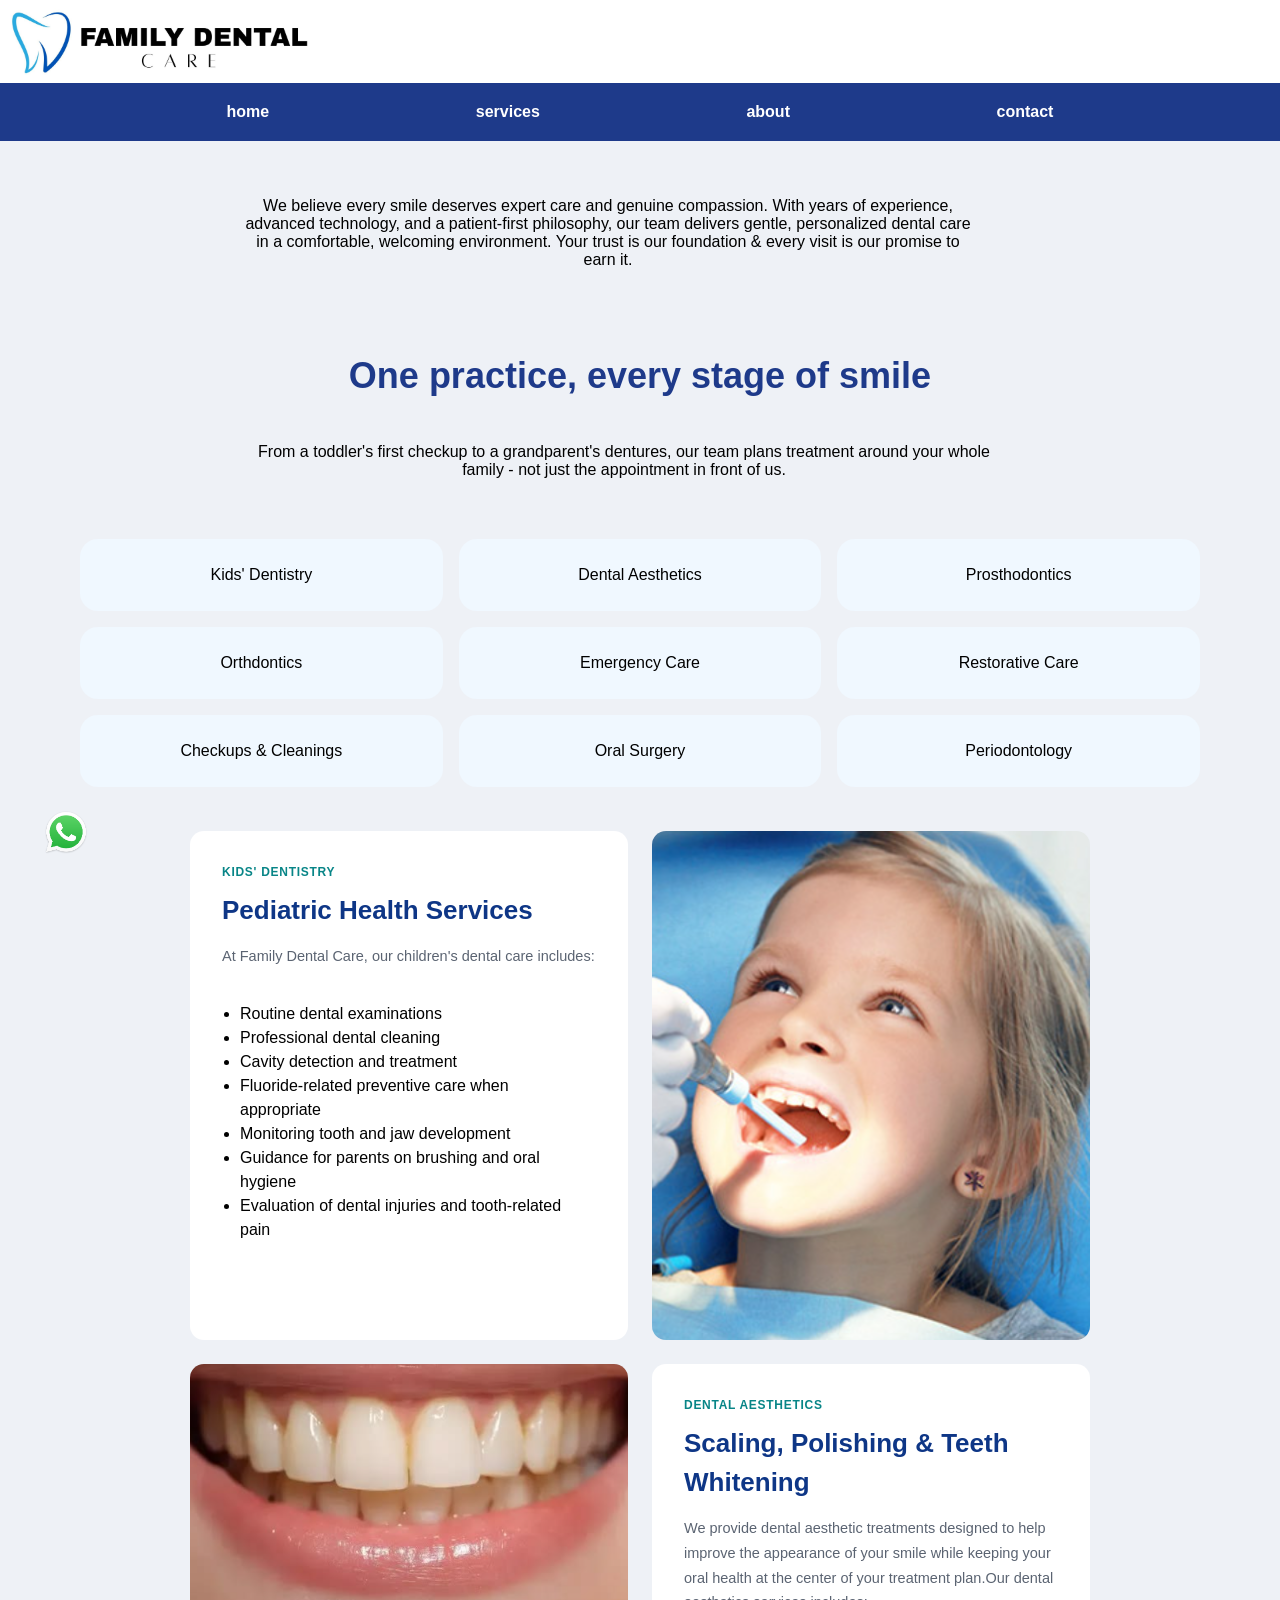
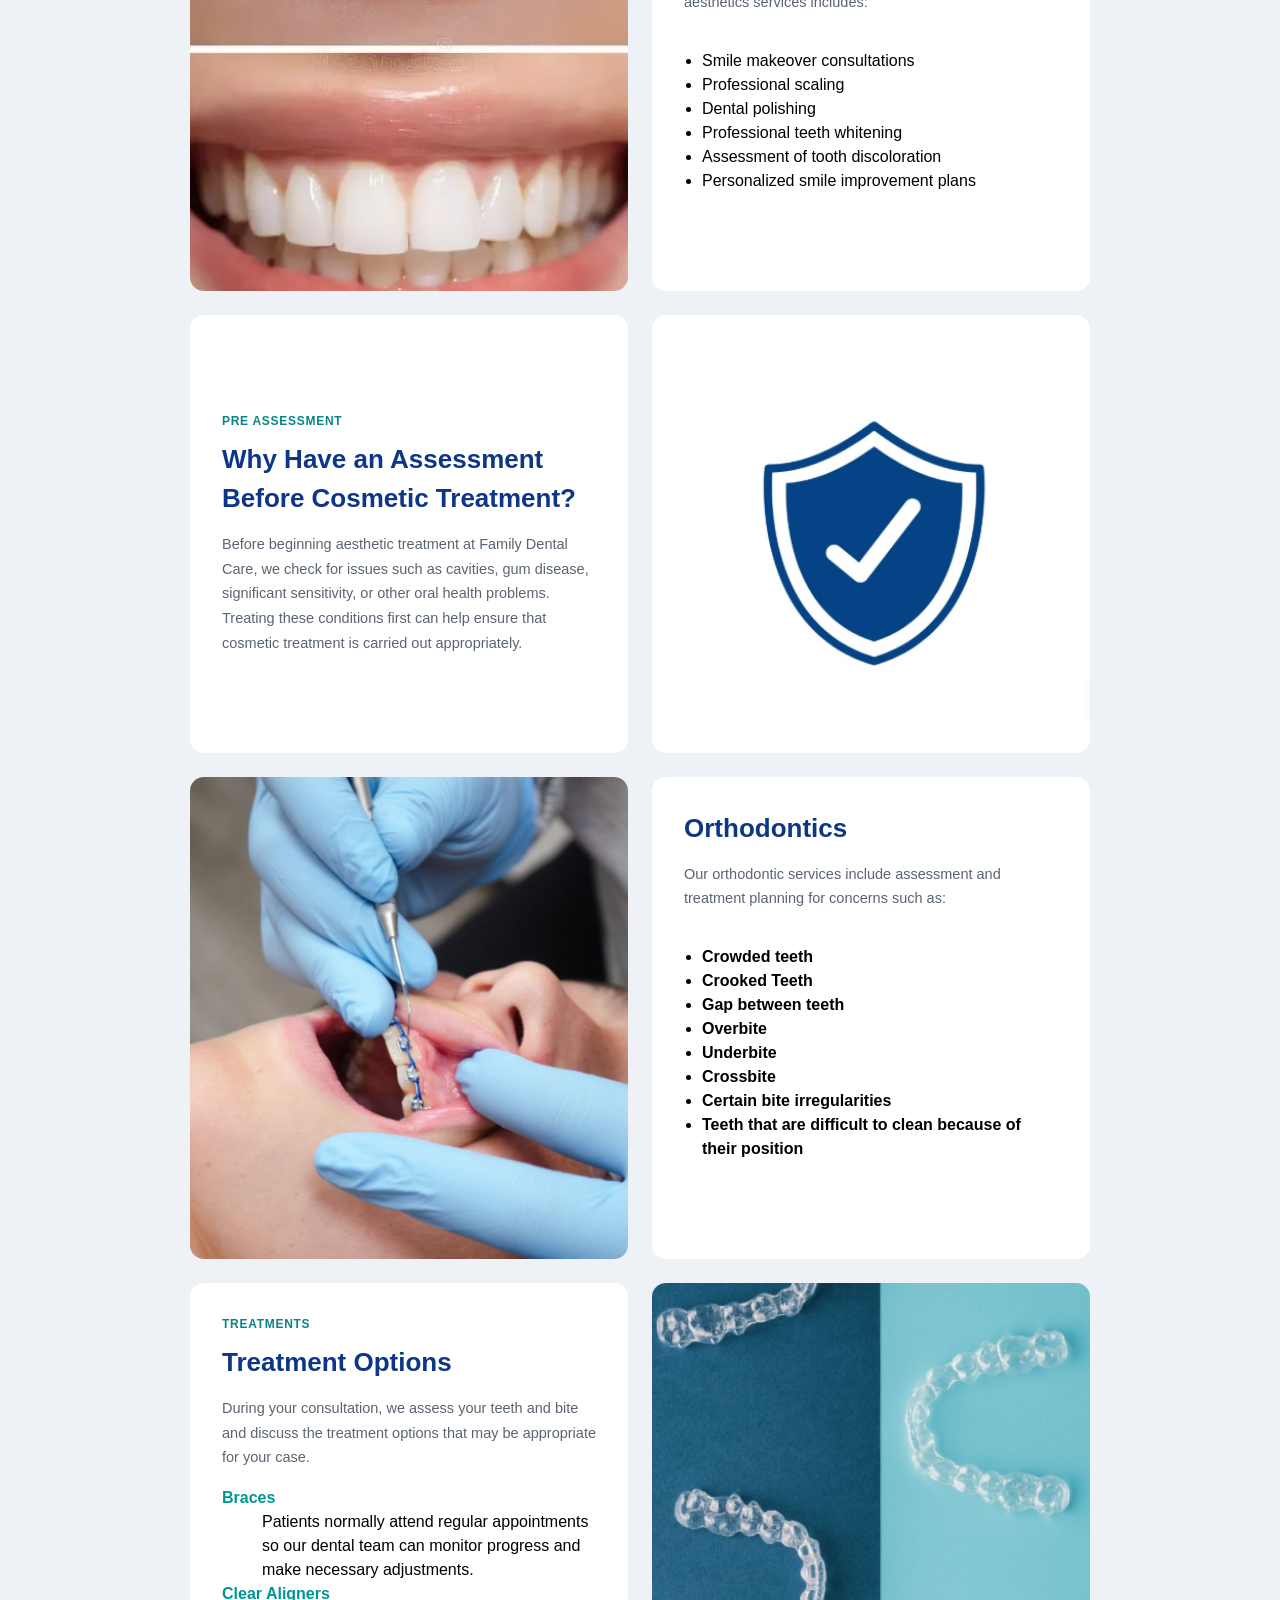
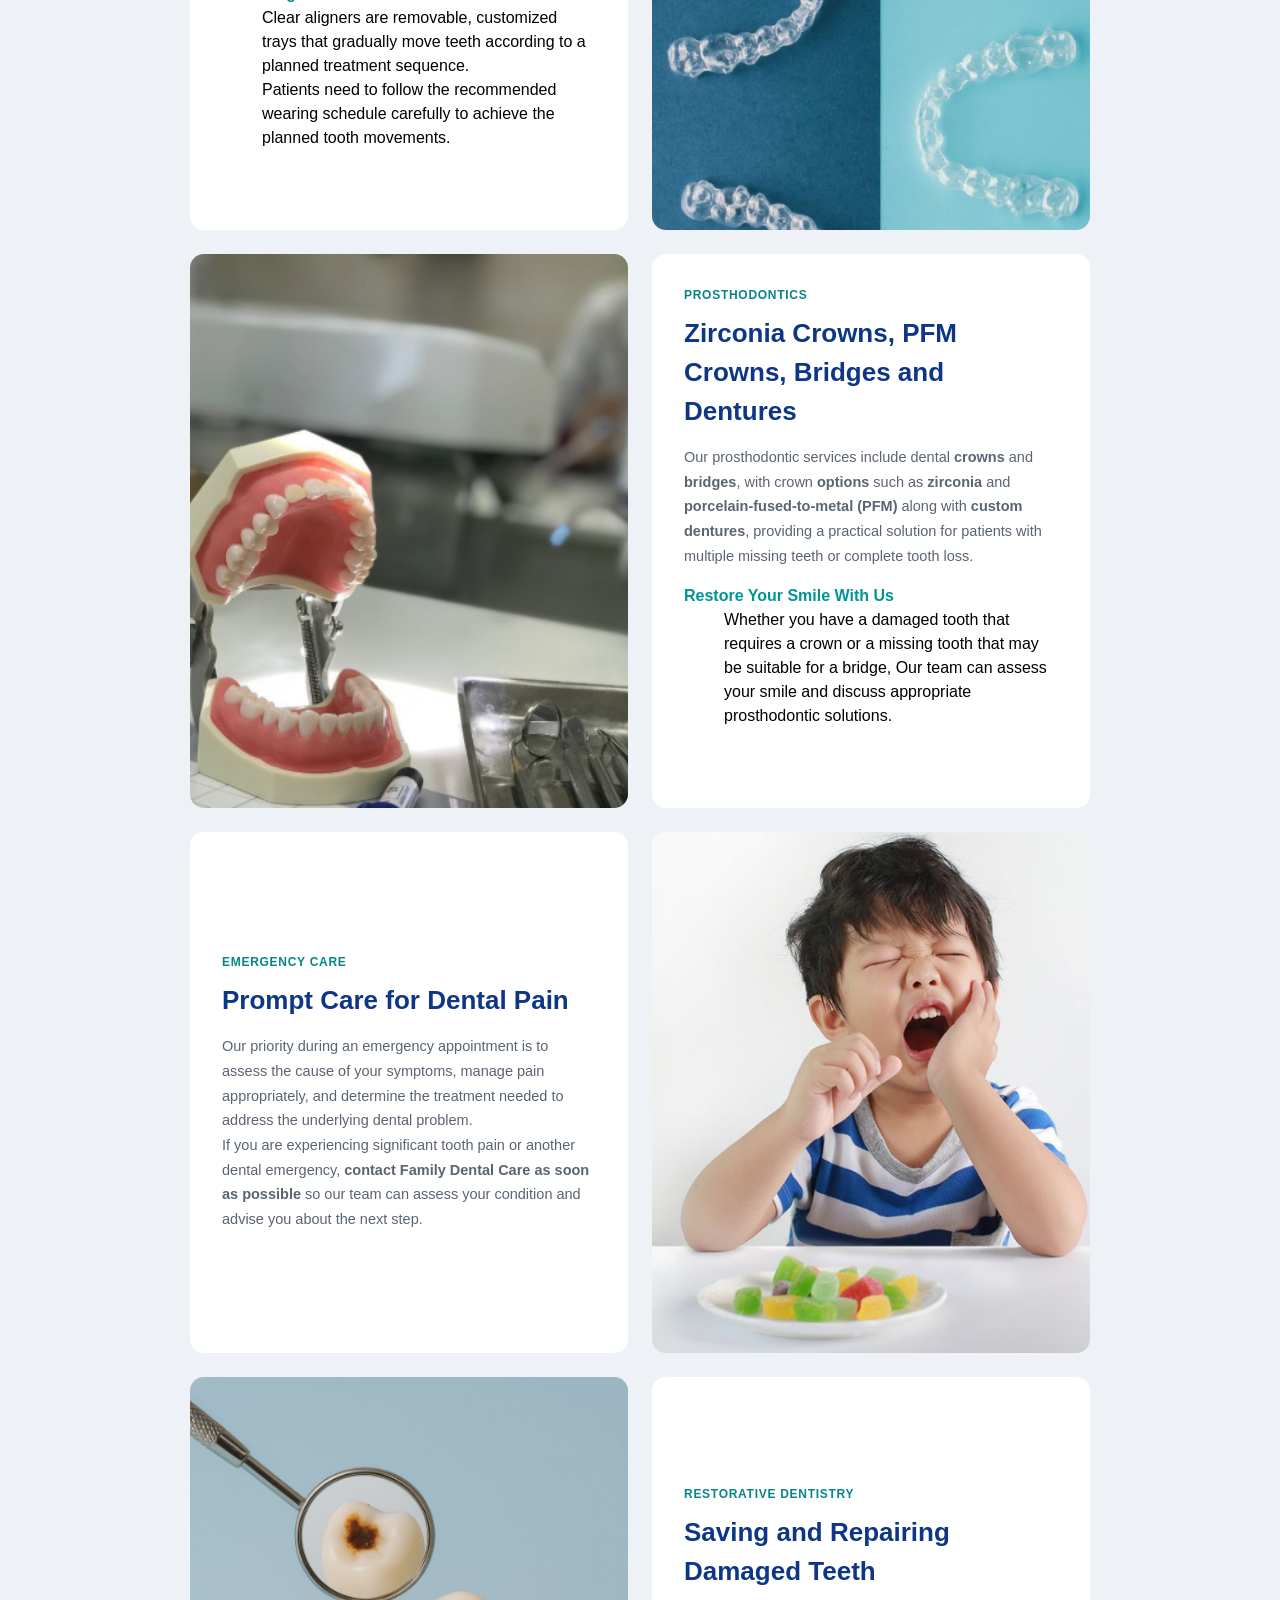
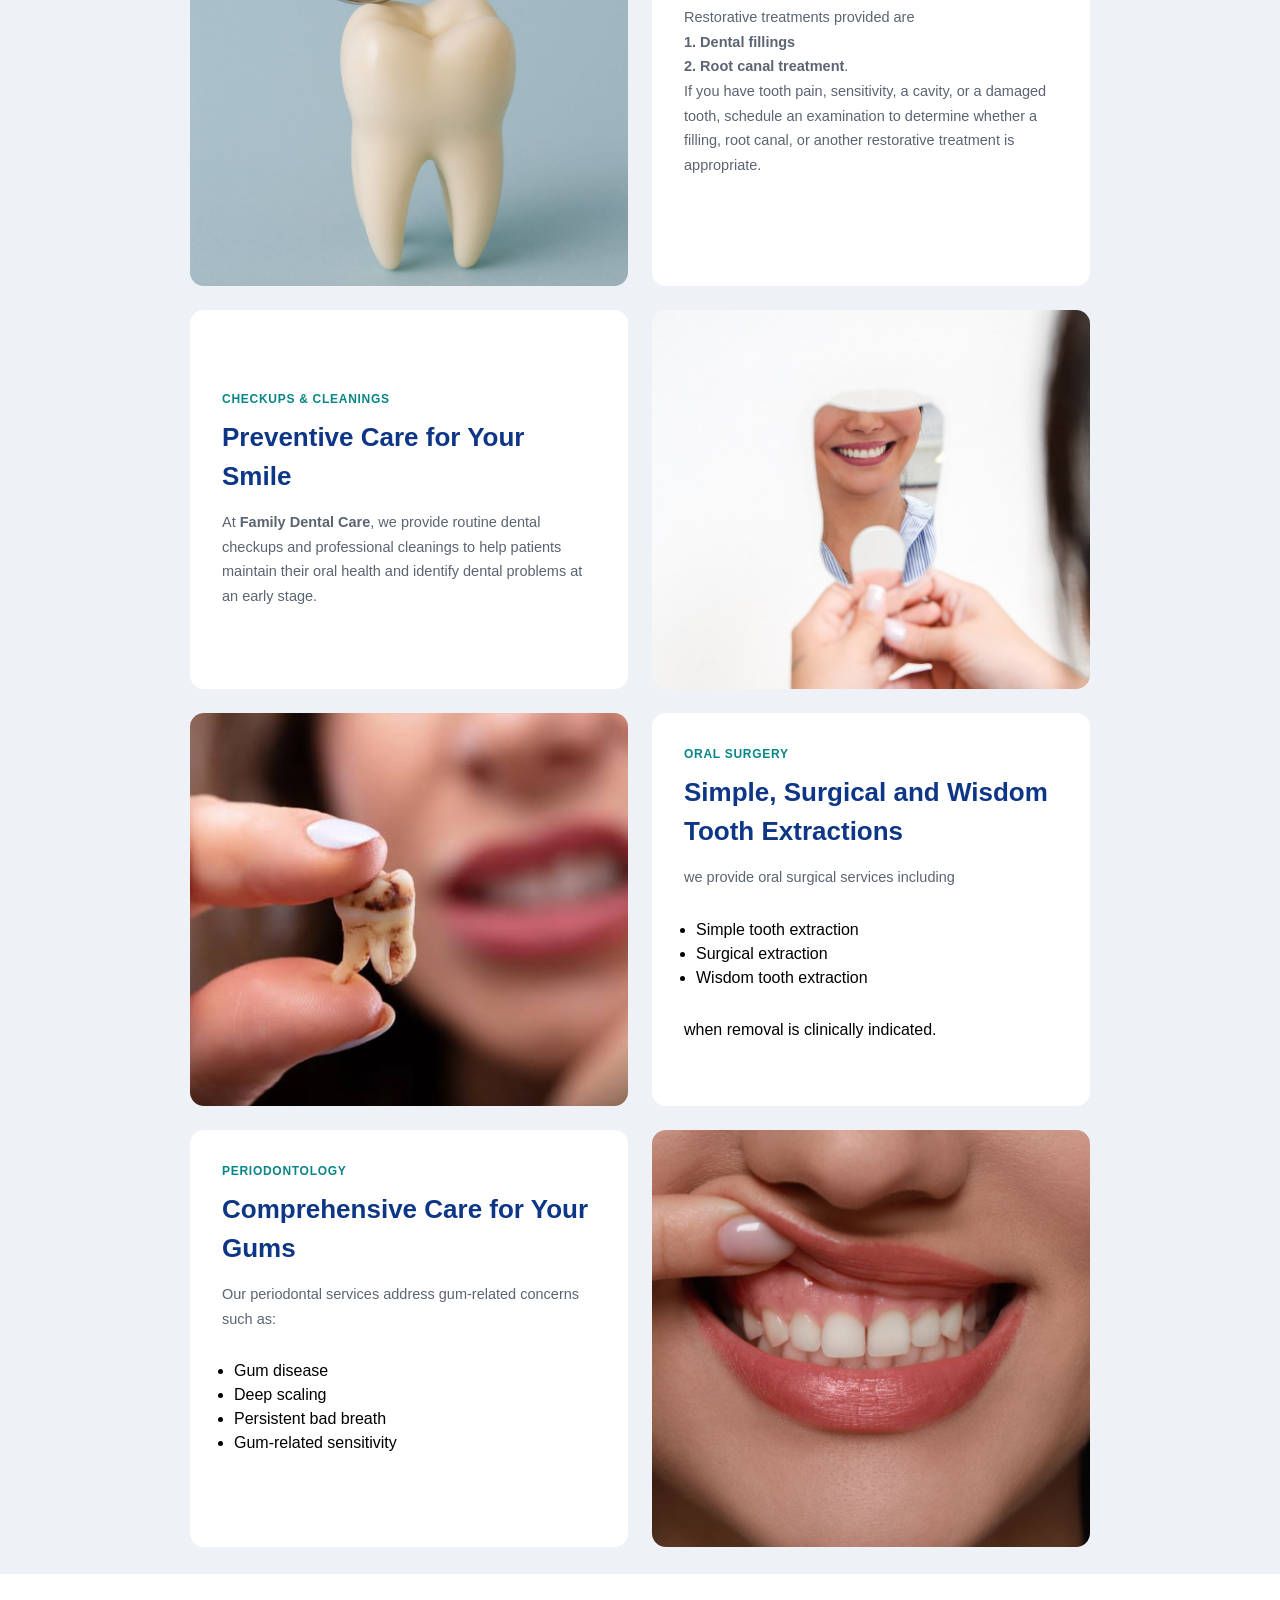
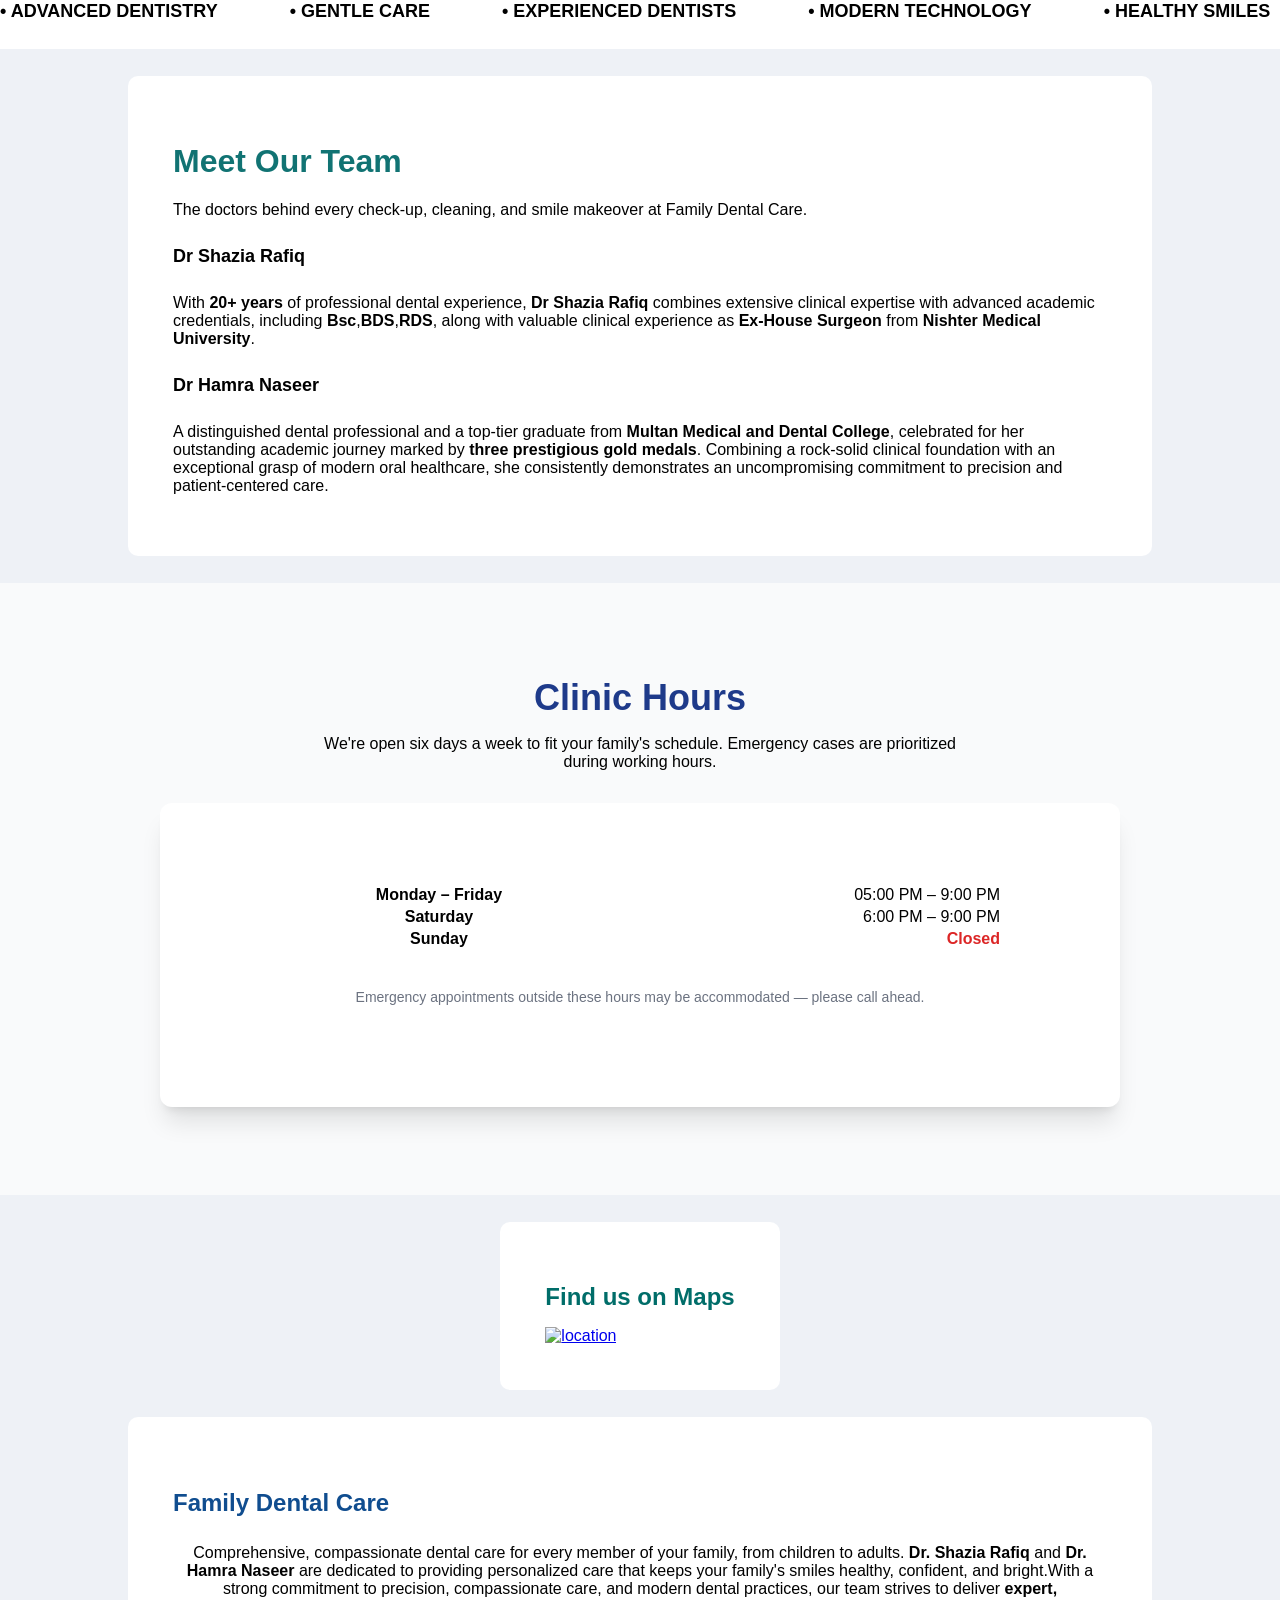
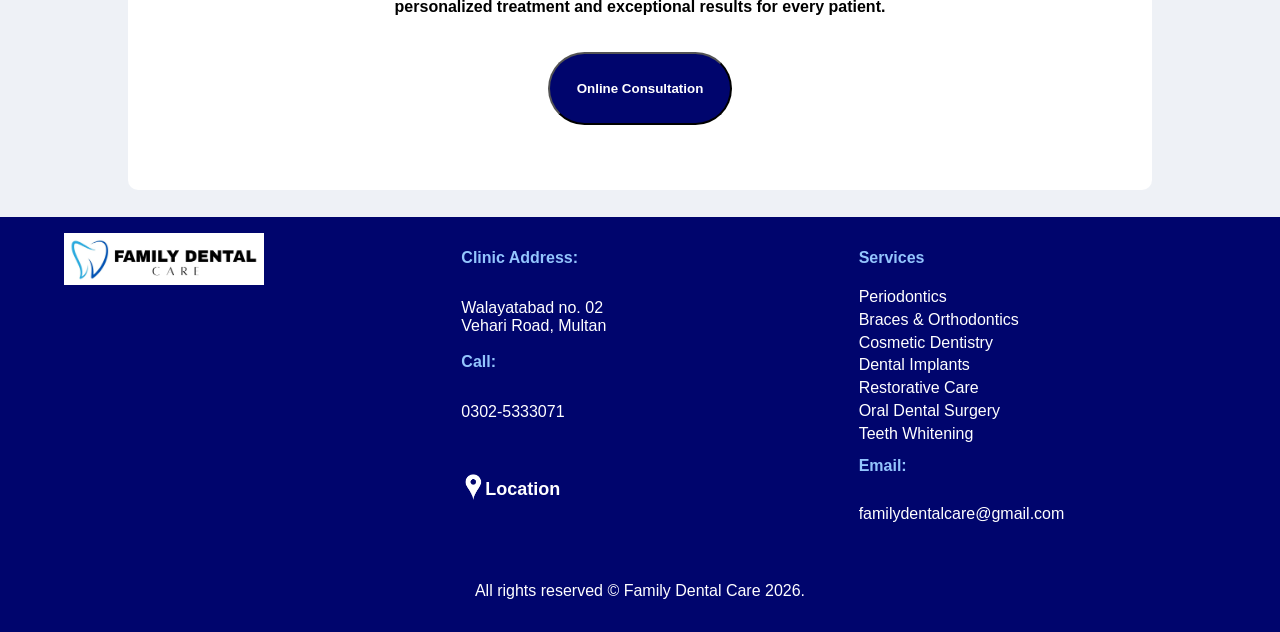
==== index.html @ 37d9878f "Add files via upload" ====
<!DOCTYPE html>
<html lang="en">
<head>
    <meta charset="UTF-8">
    <meta name="viewport" content="width=device-width, initial-scale=1.0">
    <title>Family Dental Care</title>
    <link href="input.css" rel="stylesheet">

</head>
<body>
    <section id="home">
        <div id="header">
        <img class="logo" src="images/logo.jpg" alt="logo" >
    </div>
  <div class="navbar">
    <a class="nav-btn" href="#home">
        home
    </a>
    <a class="nav-btn" href="#services">
        services
    </a>
    <a  class="nav-btn" href="#about">
        about
    </a>
    <a class="nav-btn" href="#contact">
        contact
    </a>
</div>
<div class="intro-wrapper">
    <div class="intro-text-wrap">
         <p class="intro-text">
        We believe every smile deserves expert care and genuine compassion. With years of experience, advanced technology, and a patient-first philosophy, our team delivers gentle, personalized dental care in a comfortable, welcoming environment. Your trust is our foundation & every visit is our promise to earn it.
    </p>
    </div>

    <div class="stage-heading-wrap">
            <h2 class="stage-heading">
            One practice, every stage of smile
        </h2>
    <div class="stage-text-wrap">
         <p class="stage-text">
            From a toddler's first checkup to a grandparent's dentures, our team plans treatment around your whole family - not just the appointment in front of us.
        </p>
    </div>
    </div>
</div>
<section class="services-nav">

    <div class="services-grid">
        <span><a href="#pedDen" > Kids' Dentistry </a></span>
        <span><a href="#DenAes">Dental Aesthetics</a></span>
        <span> <a href="#prostho">Prosthodontics</a> </span>
        <span><a href="#ortho">Orthdontics</a></span>
        <span><a href="#emcare">Emergency Care</a></span>
        <span ><a href="#rescare">Restorative Care</a></span>
        <span ><a href="#clean">Checkups & Cleanings</a></span>
        <span><a href="#oral">Oral Surgery</a></span>
        <span ><a href="#perio">Periodontology</a></span>
    </div>
</section>
    </section>

<div class="whatsapp">
  <button id="wa-logo"><img id="wa-logo" src="images/whatsapp-logo.png" alt="contact" width="100px"></button>
</div>

<section id="services">
    <div class="blog-grid">

  <!-- ===== BLOG 1 ===== -->
  <div class="blog-text" id="pedDen">
    <div class="blog-eyebrow"> Kids' Dentistry  <!-- category text --></div>
    <h2 class="blog-heading"> Pediatric Health Services <!-- heading text --></h2>
    <p class="blog-paragraph">At Family Dental Care, our children's dental care includes: <br>
    <ul class="list-light">
        <li>Routine dental examinations</li>
        <li>Professional dental cleaning</li>
        <li>Cavity detection and treatment</li>
        <li>Fluoride-related preventive care when appropriate</li>
        <li>Monitoring tooth and jaw development</li>
        <li>Guidance for parents on brushing and oral hygiene</li>
        <li>Evaluation of dental injuries and tooth-related pain</li>
    </ul></p>
  </div>
  <div class="blog-image">
    <img src="images/img1.png" alt="image">
  </div>

  <!-- ===== BLOG 2 ===== -->
  <div class="blog-image">
    <img src="images/img2.png" alt="image">
  </div>
  <div class="blog-text" id="DenAes">
    <div class="blog-eyebrow">Dental Aesthetics</div>
    <h2 class="blog-heading">Scaling, Polishing & Teeth Whitening</h2>
    <p class="blog-paragraph">We provide dental aesthetic treatments designed to help improve the appearance of your smile while keeping your oral health at the center of your treatment plan.Our dental aesthetics services includes: <br>
    <ul class="list-light">
        <li>Smile makeover consultations</li>
        <li>Professional scaling</li>
        <li>Dental polishing</li>
        <li>Professional teeth whitening</li>
        <li>Assessment of tooth discoloration</li>
        <li>Personalized smile improvement plans</li>
    </ul> </p>
  </div>

  <!-- ===== BLOG 3 ===== -->
  <div class="blog-text" >
    <div class="blog-eyebrow">pre Assessment</div>
    <h2 class="blog-heading">Why Have an Assessment Before Cosmetic Treatment?</h2>
    <p class="blog-paragraph">Before beginning aesthetic treatment at Family Dental Care, we check for issues such as cavities, gum disease, significant sensitivity, or other oral health problems.<br>
    Treating these conditions first can help ensure that cosmetic treatment is carried out appropriately.</p>
  </div>
  <div class="blog-image">
    <img src="images/img3.png" alt="image">
  </div>

  <!-- ===== BLOG 4 ===== -->
  <div class="blog-image">
    <img src="images/img4.png" alt="image">
  </div>
 
  <div class="blog-text" id="ortho" >
    <h2 class="blog-heading">Orthodontics</h2>
    <p class="blog-paragraph">Our orthodontic services include assessment and treatment planning for concerns such as:<br>
    <ul class="list-semibold">
        <li>Crowded teeth</li>
        <li>Crooked Teeth</li>
        <li>Gap between teeth</li>
        <li>Overbite</li>
        <li>Underbite</li>
        <li>Crossbite</li>
        <li>Certain bite irregularities</li>
        <li>Teeth that are difficult to clean because of their position</li>
    </ul></p>
  </div>

  <!-- ===== BLOG 5 ===== -->
  <div class="blog-text" >
    <div class="blog-eyebrow">Treatments</div>
    <h2 class="blog-heading">Treatment Options</h2>
    <p class="blog-paragraph">
     During your consultation, we assess your teeth and bite and discuss the treatment options that may be appropriate for your case.
    <dl>
        <dt class="font-bold">
            Braces
        </dt>
        <dd class="font-light">
            Patients normally attend regular appointments so our dental team can monitor progress and make necessary adjustments.
        </dd>
        <dt class="font-bold">
            Clear Aligners
        </dt>
        <dd class="font-light">
            Clear aligners are removable, customized trays that gradually move teeth according to a planned treatment sequence.<br>
            Patients need to follow the recommended wearing schedule carefully to achieve the planned tooth movements.
        </dd>
    </dl></p>
  </div>
  <div class="blog-image">
    <img src="images/img5.png" alt="image">
  </div>

  <!-- ===== BLOG 6 ===== -->
  <div class="blog-image">
    <img src="images/img11.png" alt="image">
  </div>
  <div class="blog-text" id="prostho">
    <div class="blog-eyebrow">Prosthodontics</div>
    <h2 class="blog-heading">Zirconia Crowns, PFM Crowns, Bridges and Dentures</h2>
    <p class="blog-paragraph">Our prosthodontic services include dental <b>crowns</b> and <b>bridges</b>, with crown <b>options</b> such as <b>zirconia</b> and <b>porcelain-fused-to-metal (PFM)</b> along with <b>custom dentures</b>, providing a practical solution for patients with multiple missing teeth or complete tooth loss.<br>
    <dl>
        <dt>
            Restore Your Smile With Us
        </dt>
        <dd class="font-light">
            Whether you have a damaged tooth that requires a crown or a missing tooth that may be suitable for a bridge, Our team can assess your smile and discuss appropriate prosthodontic solutions.
        </dd>
    </dl></p>
  </div>

  <!-- ===== BLOG 7 ===== -->
  <div class="blog-text" id="emcare">
    <div class="blog-eyebrow">emergency care</div>
    <h2 class="blog-heading">Prompt Care for Dental Pain</h2>
    <p class="blog-paragraph">Our priority during an emergency appointment is to assess the cause of your symptoms, manage pain appropriately, and determine the treatment needed to address the underlying dental problem.<br>
    If you are experiencing significant tooth pain or another dental emergency, <b>contact Family Dental Care as soon as possible</b> so our team can assess your condition and advise you about the next step.</p>
  </div>
  <div class="blog-image">
    <img src="images/img6.png" alt="image">
  </div>

  <!-- ===== BLOG 8 ===== -->
  <div class="blog-image">
    <img src="images/img9.png" alt="image">
  </div>
  <div class="blog-text" id="rescare">
    <div class="blog-eyebrow">Restorative Dentistry</div>
    <h2 class="blog-heading">Saving and Repairing Damaged Teeth</h2>
    <p class="blog-paragraph">Restorative treatments provided are <br> <b>1. Dental fillings</b> <br> <b>2. Root canal treatment</b>.<br>
    If you have tooth pain, sensitivity, a cavity, or a damaged tooth, schedule an examination to determine whether a filling, root canal, or another restorative treatment is appropriate.
   </p>
  </div>

  <!-- ===== BLOG 9 ===== -->
  <div class="blog-text" id="clean">
    <div class="blog-eyebrow">Checkups & Cleanings</div>
    <h2 class="blog-heading">Preventive Care for Your Smile</h2>
    <p class="blog-paragraph">At <b>Family Dental Care</b>, we provide routine dental checkups and professional cleanings to help patients maintain their oral health and identify dental problems at an early stage.</p>
  </div>
  <div class="blog-image">
    <img src="images/img7.png" alt="img">
  </div>

  <!-- ===== BLOG 10 ===== -->
  <div class="blog-image">
    <img src="images/img10.png" alt="image">
  </div>
  <div class="blog-text" id="oral">
    <div class="blog-eyebrow">Oral Surgery</div>
    <h2 class="blog-heading">Simple, Surgical and Wisdom Tooth Extractions</h2>
    <p class="blog-paragraph">we provide oral surgical services including 
        <ul class="list-standard">
        <li>Simple tooth extraction</li>
        <li>Surgical extraction</li>
        <li>Wisdom tooth extraction</li>
    </ul>
     when removal is clinically indicated.</p>
  </div>

  <!-- ===== BLOG 11 ===== -->
 
  <div class="blog-text" id="perio">
    <div class="blog-eyebrow">Periodontology</div>
    <h2 class="blog-heading">Comprehensive Care for Your Gums</h2>
    <p class="blog-paragraph">Our periodontal services address gum-related concerns such as:<br>
    <ul class="list-standard">
        <li>Gum disease</li>
        <li>Deep scaling</li>
        <li>Persistent bad breath</li>
        <li>Gum-related sensitivity</li>
    </ul></p>
  </div>
   <div class="blog-image">
    <img src="images/img8.png" alt="image">
  </div>

  <!-- ===== BLOG 12 ===== -->
  <!-- <div class="blog-image">
    <img src="" alt="">
  </div>
  <div class="blog-text">
    <div class="blog-eyebrow"></div>
    <h2 class="blog-heading"></h2>
    <p class="blog-paragraph"></p>
  </div>

</div> -->
</section>
<!--ADVANCED DENTISTRY • GENTLE CARE • EXPERIENCED DENTISTS • MODERN TECHNOLOGY • HEALTHY SMILES • EASY APPOINTMENTS • FAMILY DENTISTRY-->
<div class="carousel-container">
  <div class="carousel-track">
    <div class="card">• ADVANCED DENTISTRY </div>
    <div class="card">• GENTLE CARE </div>
    <div class="card">• EXPERIENCED DENTISTS </div>
    <div class="card">• MODERN TECHNOLOGY </div>
    <div class="card">• HEALTHY SMILES </div>
    <div class="card">• EASY APPOINTMENTS </div>
    <div class="card">• FAMILY DENTISTRY </div>

     <div class="card">• ADVANCED DENTISTRY </div>
    <div class="card">• GENTLE CARE </div>
    <div class="card">• EXPERIENCED DENTISTS </div>
    <div class="card">• MODERN TECHNOLOGY </div>
    <div class="card">• HEALTHY SMILES </div>
    <div class="card">• EASY APPOINTMENTS </div>
    <div class="card">• FAMILY DENTISTRY </div>
  </div>
</div>

<main id="about">
  <div class="abt-container">
    <div class="abt-main">
      <h1 id="abt-greet">Meet Our Team</h1>
      <p>The doctors behind every check-up, cleaning, and smile makeover at Family Dental Care.</p>
      <h2>Dr Shazia Rafiq</h2>
      <p>With <b>20+ years</b> of professional dental experience, <b>Dr Shazia Rafiq</b> combines extensive clinical expertise with advanced academic credentials, including <b>Bsc</b>,<b>BDS</b>,<b>RDS</b>, along with valuable clinical experience as <b>Ex-House Surgeon</b> from <b>Nishter Medical University</b>.</p>
      <h2>Dr Hamra Naseer</h2>
      <p>A distinguished dental professional and a top-tier graduate from<b> Multan Medical and Dental College</b>, celebrated for her outstanding academic journey marked by<b> three prestigious gold medals</b>. Combining a rock-solid clinical foundation with an exceptional grasp of modern oral healthcare, she consistently demonstrates an uncompromising commitment to precision and patient-centered care.</p>
      </div>
  </div>
</main>
 
<section id="hours">
    <h2 class="hours-heading">
        Clinic Hours
    </h2>
    <p class="hours-sub">
        We're open six days a week to fit your family's schedule. Emergency cases are prioritized during working hours.
    </p>

    <div id="time">
        <table id="time-table">
            <tbody>
                <tr class="table-row-border">
                    <td class="td-day-bold-lg">Monday – Friday</td>
                    <td class="td-time-lg">05:00 PM – 9:00 PM</td>
                </tr>
                <tr class="table-row-border">
                    <td class="td-day-bold">Saturday</td>
                    <td class="td-time">6:00 PM – 9:00 PM</td>
                </tr>
                <tr>
                    <td class="td-day-bold">Sunday</td>
                    <td class="td-closed">Closed</td>
                </tr>
            </tbody>
        </table>
        <p class="hours-note">
            Emergency appointments outside these hours may be accommodated — please call ahead.
        </p>
    </div>
  </section>
 

<main>
  <div class="abt-container">
    <div class="abt-main">
      <h1>Find us on Maps</h1>
      <a href="https://maps.app.goo.gl/AxT38SVVfzYdSJmu5"><img src="maps.png" alt="location"></a>
    </div>
  </div>
</main>

<main>
  <div class="abt-container">
    <div class="abt-main">
      <h1 id="fam-head">Family Dental Care</h1>
      <p id="abt-para">Comprehensive, compassionate dental care for every member of your family, from children to adults. <b>Dr. Shazia Rafiq</b> and <b>Dr. Hamra Naseer</b> are dedicated to providing personalized care that keeps your family's smiles healthy, confident, and bright.With a strong commitment to precision, compassionate care, and modern dental practices, our team strives to deliver <b> expert, personalized treatment and exceptional results for every patient.</b></p>
    </div>
    <div class="consult-wrap">
      <button id="consult">Online Consultation</button>
    </div>
  </div>
</main>

<script src="main.js"></script>
</body>
<footer id="contact">
    <div id="footer-container">
        <div class="footer-col">
            <div class="footer-logo-wrap">
                <img src="images/logo.jpg" alt="logo" width="200px">
            </div>
        </div>
        <div class="footer-address">
            <p class="footer-label">Clinic Address:</p>
            <p class="footer-value">Walayatabad no. 02 <br>Vehari Road, Multan</p>
            <p class="footer-label footer-label--mt3">Call:</p>
            <p class="footer-value">0302-5333071</p><br>
            <div class="footer-maps-row">
              <p><img src="images/gmaps.png" alt="maps" width="24px"></p>
              <a href="https://maps.app.goo.gl/wig9DMq36QDGHoiK8" target="_blank"><b>Location</b></a> 
            </div>
        </div>

        <!-- Column 3: Services + contact + social -->
        <div class="footer-col">
            <p class="footer-label">Services</p>
            <a href="#perio" class="footer-link">Periodontics</a>
            <a href="#ortho" class="footer-link">Braces & Orthodontics</a>
            <a href="#DenAes" class="footer-link">Cosmetic Dentistry</a>
            <a href="#prostho" class="footer-link">Dental Implants</a>
            <a href="#rescare" class="footer-link">Restorative Care</a>
            <a href="#oral" class="footer-link">Oral Dental Surgery</a>
            <a href="#DenAes" class="footer-link">Teeth Whitening</a>

            <p class="footer-label footer-label--mt4">Email:</p>
            <p class="font-light">familydentalcare@gmail.com</p>

          
        </div>

    </div>
    <div><p class="footer-copyright">All rights reserved &copy Family Dental Care 2026.</p></div>
</footer>
</html>
---- input.css ----
@keyframes scroll {
  0% { transform: translateX(0%); }
  100% {transform: translateX(-50%); }
}
@keyframes scrollup{
  from{
    opacity:0;          /*opacity is for transparency*/
     scale:0.5;
  }
  to{
    opacity:1;
    scale:1;            /*scale resizes the obj without changing the layout space it already takes*/
  }
}

html {
    scroll-behavior: smooth;
}
#consult{
  background-color: #00056d;
  color:white;
  padding:3vmin;
  font-weight:bold;
  border-radius:20vmin;
  @media(width <= 500px){
    padding:1.5vmin;
  }
}
#consult:hover{
  background-color: #151414;
  color:rgb(255, 255, 255);
  transform:translateY(-2%);
  box-shadow:0 2px 4px rgb(54,53,53);
  transition:0.25s;
}
.nav-btn {
    color:white;
    backface-visibility: hidden;
    font-weight:bold;
    text-decoration: none;
}
.nav-btn:hover{
  color:#90c0f1;
}
span {
    background-color: aliceblue;
    padding:3vmin;
    font-size:small;
    border-radius:2vmin;
    text-align: center;
    a {
      text-decoration: none;
      color:black;
    }
    @media screen and (width >= 768px){
        padding:3vmin;
        font-size:medium;
    }
}

span:hover {
  transform:translateY(-5%);
  box-shadow: 0 3px 6px rgb(53,54,54);
  transition:0.5s;
  background-color:rgb(66, 66, 186);
  color:white;
  a {
    color:white;
    font-weight:bold;
  }
}

#social {
    height:50px;
    width:10px;
}

.blog-text {
  font-size: 16px;
  line-height: 1.5;
  transition: all 0.3s ease;
}


.blog-text.clamped {
  display: -webkit-box;
  -webkit-line-clamp: 3;
  -webkit-box-orient: vertical;
  overflow: hidden;
}
  :root{
    --bg: #eef1f6;
    --card-bg: #ffffff;
    --text-dark: #0e3686;
    --text-body: #5b6472;
    --accent: #088587;
    --radius: 14px;
     --teal-900: #00056d;
    --teal-800: #81b6bb;
    --teal-700: #146157;
    --mint: #BFF2E6;
    --gold: #F0B84F;
    --coral: #FF8A65;
    --paper: #F4F8F6;

    /* colors formerly supplied by Tailwind utility classes */
    --blue-900: #1e3a8a;
    --blue-300: #93c5fd;
    --gray-50: #f9fafb;
    --gray-200: #e5e7eb;
    --gray-500: #6b7280;
    --red-600: #dc2626;
  }

  *{ box-sizing: border-box; }

  body{
    margin: 0;
    background: var(--bg);
    font-family: 'Segoe UI', Arial, sans-serif;
    
  }

  .blog-grid{
    max-width: 900px;
    margin: 0 auto;
    display: grid;
    grid-template-columns: repeat(2, 1fr);
    gap: 24px;
  }

  .blog-text{
    background: var(--card-bg);
    border-radius: var(--radius);
    padding: 32px;
    display: flex;
    flex-direction: column;
    justify-content: center;
    animation: scrollup linear;
    animation-timeline: view();
    animation-range: entry 0% cover 40%;
  }

  .blog-eyebrow{
    text-transform: uppercase;
    font-size: 12px;
    font-weight: 700;
    letter-spacing: 0.06em;
    color: var(--accent);
    margin-bottom: 10px;
    
  }

  .blog-heading{
    font-size: 26px;
    font-weight: 700;
    margin: 0 0 14px 0;
    color: var(--text-dark);

  }

  .blog-paragraph{
    font-size: 14.5px;
    line-height: 1.7;
    color: var(--text-body);
    margin: 0;
    
  }

  .blog-image{
    background: var(--card-bg);
    border-radius: var(--radius);
    overflow: hidden;
    min-height: 200px;
    animation: scrollup linear;
    animation-timeline: view();
    animation-range: entry 0% cover 40%;
  }

  .blog-image img{
    width: 100%;
    height: 100%;
    object-fit: cover;
    display: block;
  }
  .blog-text:hover {
    transform: translateY(-2%);
    box-shadow: 0 3px 5px rgb(53, 54, 54);
    transition: 0.5s;
  }
  .blog-image:hover {
    transform:translateY(-2%);
    box-shadow: 0 3px 9px rgb(53,54,54);
    transition: 0.5s;
    }
   
  @media (max-width: 820px){
    .blog-grid{ grid-template-columns: 1fr; }
  }

  ul {
    list-style:disc;
    padding: 2vmin;
  }

  dt {
    font-weight:bold;
    color:rgb(0, 149, 149);
  }
  
  .carousel-container {
    background-color: white;
    padding-block: 3vmin;
    margin-block: 3vmin;
    max-width:1920px;
    overflow:hidden;
  }

  .card {
    display: flex;
    flex: 0 0 auto;
    font-weight: bold;
    font-size: large;
    color: black;
  }

  .carousel-track {
    display:flex;
    gap: 8vmin;
    animation:scroll 20s linear infinite;
    @media(screen <= 900px){
      padding:4vmin;
      font-weight: bold;
    }
  }
main {
  display:flex;
  flex-direction:column;
  align-items:center;
  margin-block:3vmin;
}
main h1{
  font-size:x-large;
  color:#006d69;
}
  .abt-container {
    max-width:1024px;
    background-color:white;
    box-shadow:#5b6472;
    border-radius:10px;
    padding-inline:5vmin;
    padding-block:5vmin;
    object-fit:cover;
    @media(width <= 500px){
      padding:1vmin;
    }
  }
  .abt-container img {
    @media(width <= 900px){
      width:400px;
    }
  }
  #abt-greet {
    font-size:xx-large;
    color:rgb(17, 115, 115);
    font-weight:bolder;
    font-family:Verdana, Geneva, Tahoma, sans-serif;
  }
  #fam-head {
    font-size:x-large;
    font-weight:bolder;
    font-family:'Segoe UI', Tahoma, Geneva, Verdana, sans-serif;
    color:rgb(16, 77, 143);
    margin-block:3vmin;
  }
  #abt-para {
    text-align:center;
    font-weight:lighter;
  }
  .abt-main {
    @media(width <= 900px){
      padding:4vmin;
    }
  }
  .abt-main h2 {
    font-size:large;
    font-weight:bold;
    margin-block:3vmin;
  }
  
  #hours {
    margin-block:20px;
    padding-inline:1.25rem;
    padding-block:2.5rem;
    background-color: var(--gray-50);
  }
   footer {
    background-color: #00056d;
    color:white;
    padding-inline:1.25rem;
    padding-block:3rem;
    display:flex;
    flex-direction: column;
    justify-content: center;
    gap:3vmin;

    @media(width <= 500px){

    }
   }
   footer a:hover {
    color:#5daeff;
   }
   #time {
    margin-block:24px;
    margin-inline:auto;
    background-color:white;
    display:flex;
    flex-direction:column;
    justify-content:center;
    border-radius:0.75rem;
    box-shadow: 0 20px 25px -5px rgba(0,0,0,0.1), 0 8px 10px -6px rgba(0,0,0,0.1);
    @media(width <= 900px){
      padding-inline:3vmin;
    }
   }
   #time-table {
    padding-inline:2vmin;
    width:100%;
    text-align:center;
   }
   #time:hover{
    transform: translateY(-5%);
    box-shadow: 0 2px 4px rgb(53,54,54);
    transition: 0.5s;
   }

/* ===================================================================
   Rules converted from Tailwind utility classes (kept out of the
   sections above so the original hand-written CSS stays untouched)
   =================================================================== */

.font-bold {
  font-weight: 700;
}

.font-light {
  font-weight: 300;
}

#header {
  background-color: white;
  display: flex;
  justify-content: space-between;
  align-items: flex-end;
}

.logo {
  width: 16.25rem;
}

.navbar {
  background-color: var(--blue-900);
  display: flex;
  flex-direction: row;
  justify-content: space-evenly;
  padding: 0.75rem;
}

.intro-wrapper {
  display: flex;
  flex-direction: column;
}

.intro-text-wrap {
  padding-inline: 5rem;
}

.intro-text {
  color: black;
  font-weight: 300;
  font-family: 'Segoe UI', Arial, sans-serif;
  padding-inline: 1.25rem;
  padding-block: 1.25rem;
  text-align: center;
}

.stage-heading-wrap {
  display: flex;
  flex-direction: column;
  justify-content: center;
  padding-inline: 1.25rem;
}

.stage-heading {
  color: var(--blue-900);
  font-weight: 700;
  font-size: 2.25rem;
  text-align: center;
}

.stage-text-wrap {
  padding-inline: 5rem;
}

.stage-text {
  text-align: center;
  max-width: 48rem;
  font-weight: 300;
}

.services-nav {
  padding-block: 0.5rem;
  padding-inline: 1.25rem;
}

.services-grid {
  display: grid;
  grid-template-columns: 1fr;
  gap: 0.5rem;
  padding: 1.25rem;
}

.list-light {
  font-weight: 300;
}

.list-semibold {
  font-weight: 600;
}

.list-standard {
  list-style-type: disc;
  list-style-position: outside;
  padding: 0.75rem;
}

.hours-heading {
  color: var(--blue-900);
  font-weight: 700;
  font-size: 2.25rem;
  text-align: center;
  margin-bottom: 0.625rem;
}

.hours-sub {
  text-align: center;
  font-weight: 300;
  max-width: 42rem;
  margin-inline: auto;
  margin-bottom: 2rem;
}

.table-row-border {
  border-bottom: 1px solid var(--gray-200);
}

.td-day-bold-lg {
  padding-inline: 1.25rem;
  font-weight: bold;
}

.td-time-lg {
  padding-inline: 1.25rem;
  text-align: right;
}

.td-day-bold {
  padding-inline: 1.25rem;
  font-weight: bold;
}

.td-time {
  padding-inline: 1.25rem;
  text-align: right;
  font-weight: 300;
}

.td-closed {
  padding-inline: 1.25rem;
  text-align: right;
  font-weight: 700;
  color: var(--red-600);
}

.hours-note {
  text-align: center;
  font-weight: 300;
  font-size: 0.875rem;
  color: var(--gray-500);
  padding-top: 1.5rem;
  padding-bottom: 0.5rem;
}

.consult-wrap {
  display: flex;
  justify-content: center;
  align-items: baseline;
  padding-block: 1.25rem;
  padding-inline: 5rem;
}

#footer-container {
  display: grid;
  grid-template-columns: 1fr;
  gap: 2.5rem;
}

.footer-col {
  display: flex;
  flex-direction: column;
  gap:0.3rem;
  
}

.footer-logo-wrap {
  display: flex;
  align-items: center;
  gap: 0.75rem;
}

.footer-address {
  display: flex;
  flex-direction: column;
}

.footer-label {
  color: var(--blue-300);
  font-weight: 700;
}

.footer-label--mt3 {
  margin-top: 0.1rem;
}

.footer-label--mt4 {
  margin-block: 0.6rem;
}

.footer-value {
  font-weight: 300;
}

.footer-maps-row {
  display: flex;
  font-size:large;
}

.footer-maps-row a {
  text-decoration: none;
  color:white;
  font-weight:bolder;
  margin-top:1.5rem;
}

.footer-link {
  text-decoration: none;
  color:white;
  font-weight:lighter;
}

.footer-link:hover {
  text-decoration: underline;
}

.footer-copyright {
  color: white;
  text-align: center;
}

/* Responsive breakpoints (md = 768px, xs = 480px) matching the
   original Tailwind md:/xs: variants */

@media (min-width: 480px) {
  .services-grid {
    grid-template-columns: repeat(2, 1fr);
  }
}

@media (min-width: 768px) {
  .logo {
    width: 20rem;
  }

  .navbar {
    padding: 1.25rem;
  }

  .intro-text-wrap {
    padding-inline: 10rem;
  }

  .intro-text {
    padding-inline: 5rem;
    padding-block: 2.5rem;
    width: 56rem;
  }

  .stage-heading-wrap {
    padding-inline: 2.5rem;
  }

  .stage-text-wrap {
    padding-inline: 12.5rem;
  }

  .services-nav {
    padding-inline: 2.5rem;
    padding-block: 0.25rem;
  }

  .services-grid {
    grid-template-columns: repeat(3, 1fr);
    gap: 1rem;
    padding: 2.5rem;
  }

  #hours {
    padding-inline: 10rem;
    padding-block: 4rem;
  }

  #time {
    padding: 5rem;
  }

  footer {
    padding-inline: 4rem;
    padding-block: 1rem;
  }

  #footer-container {
    grid-template-columns: repeat(3, 1fr);
  }

}
.whatsapp {
  position:fixed;
  bottom:30px;
  left:10px;
  z-index:999;
}
#wa-logo {
 background: none;
 border-style:none;
}
@media (width <= 500px) {
  /* kept identical to the original #consult nested media rule */
}
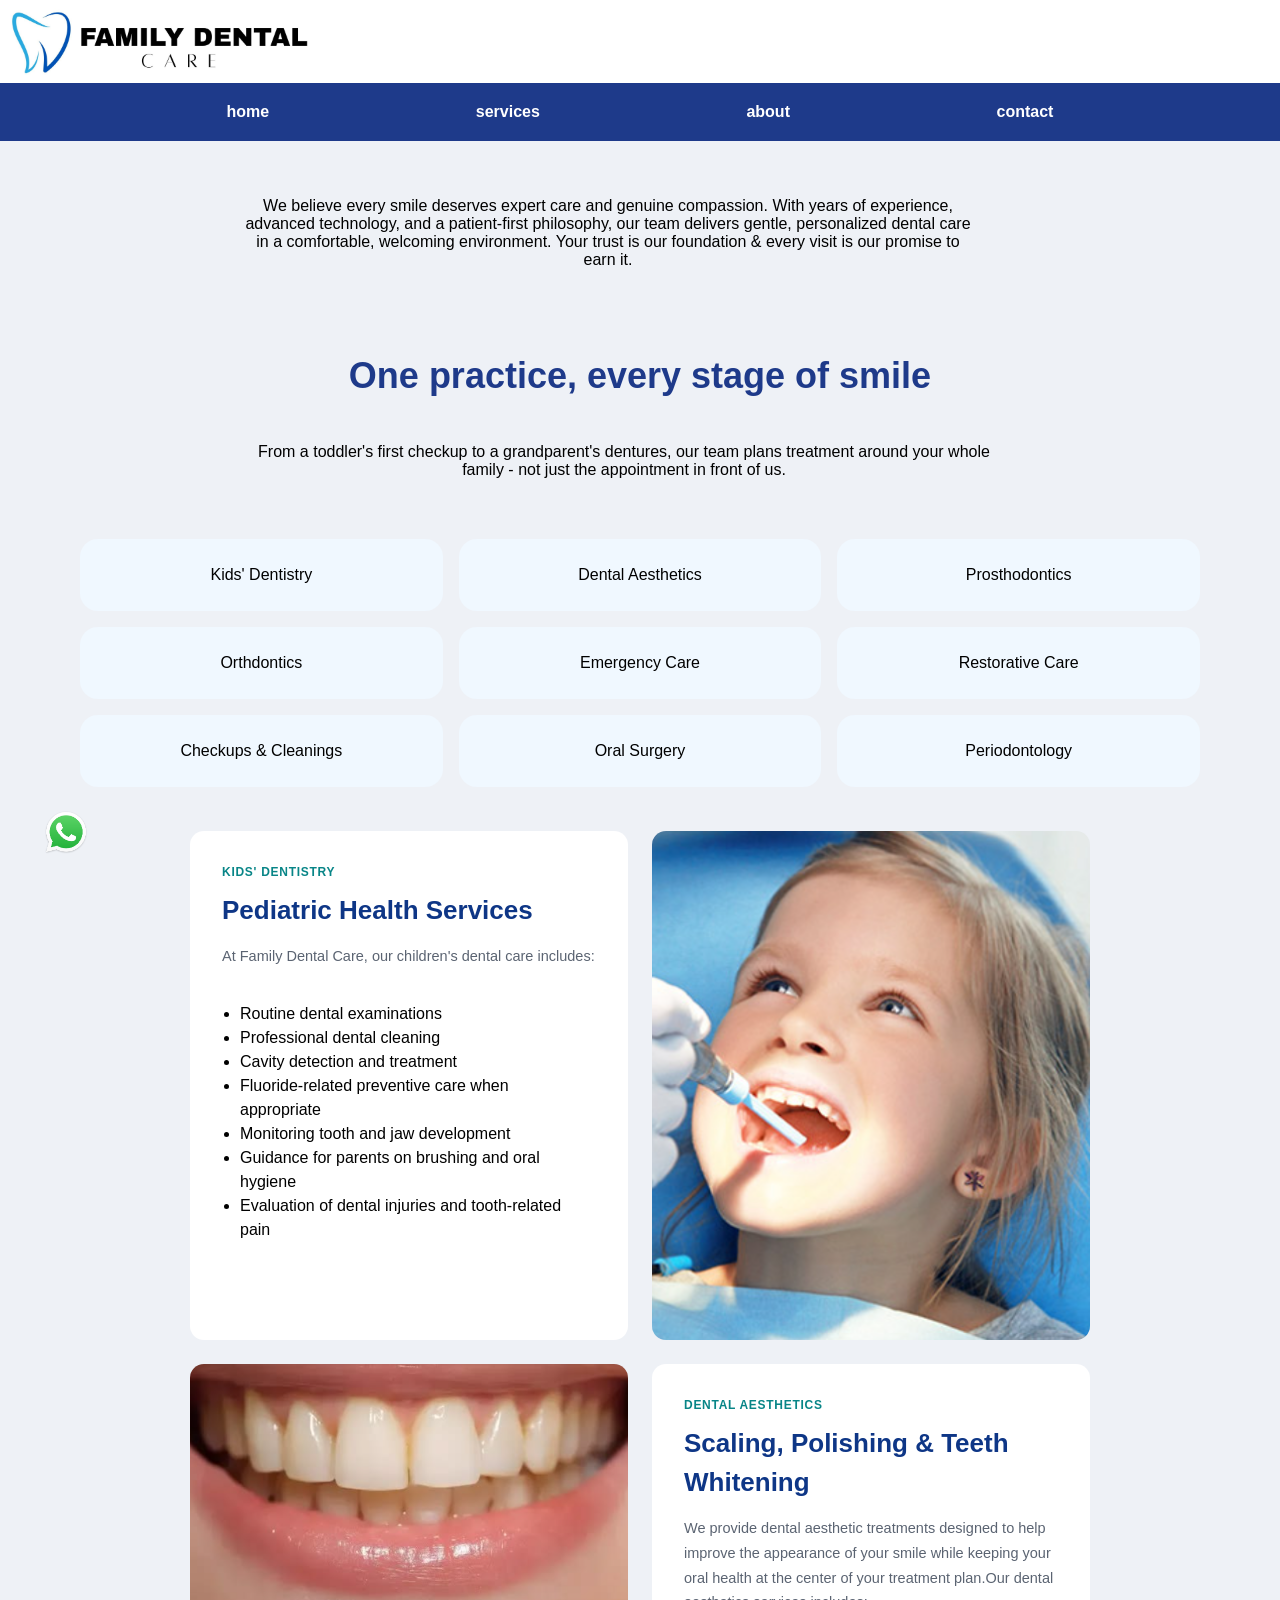
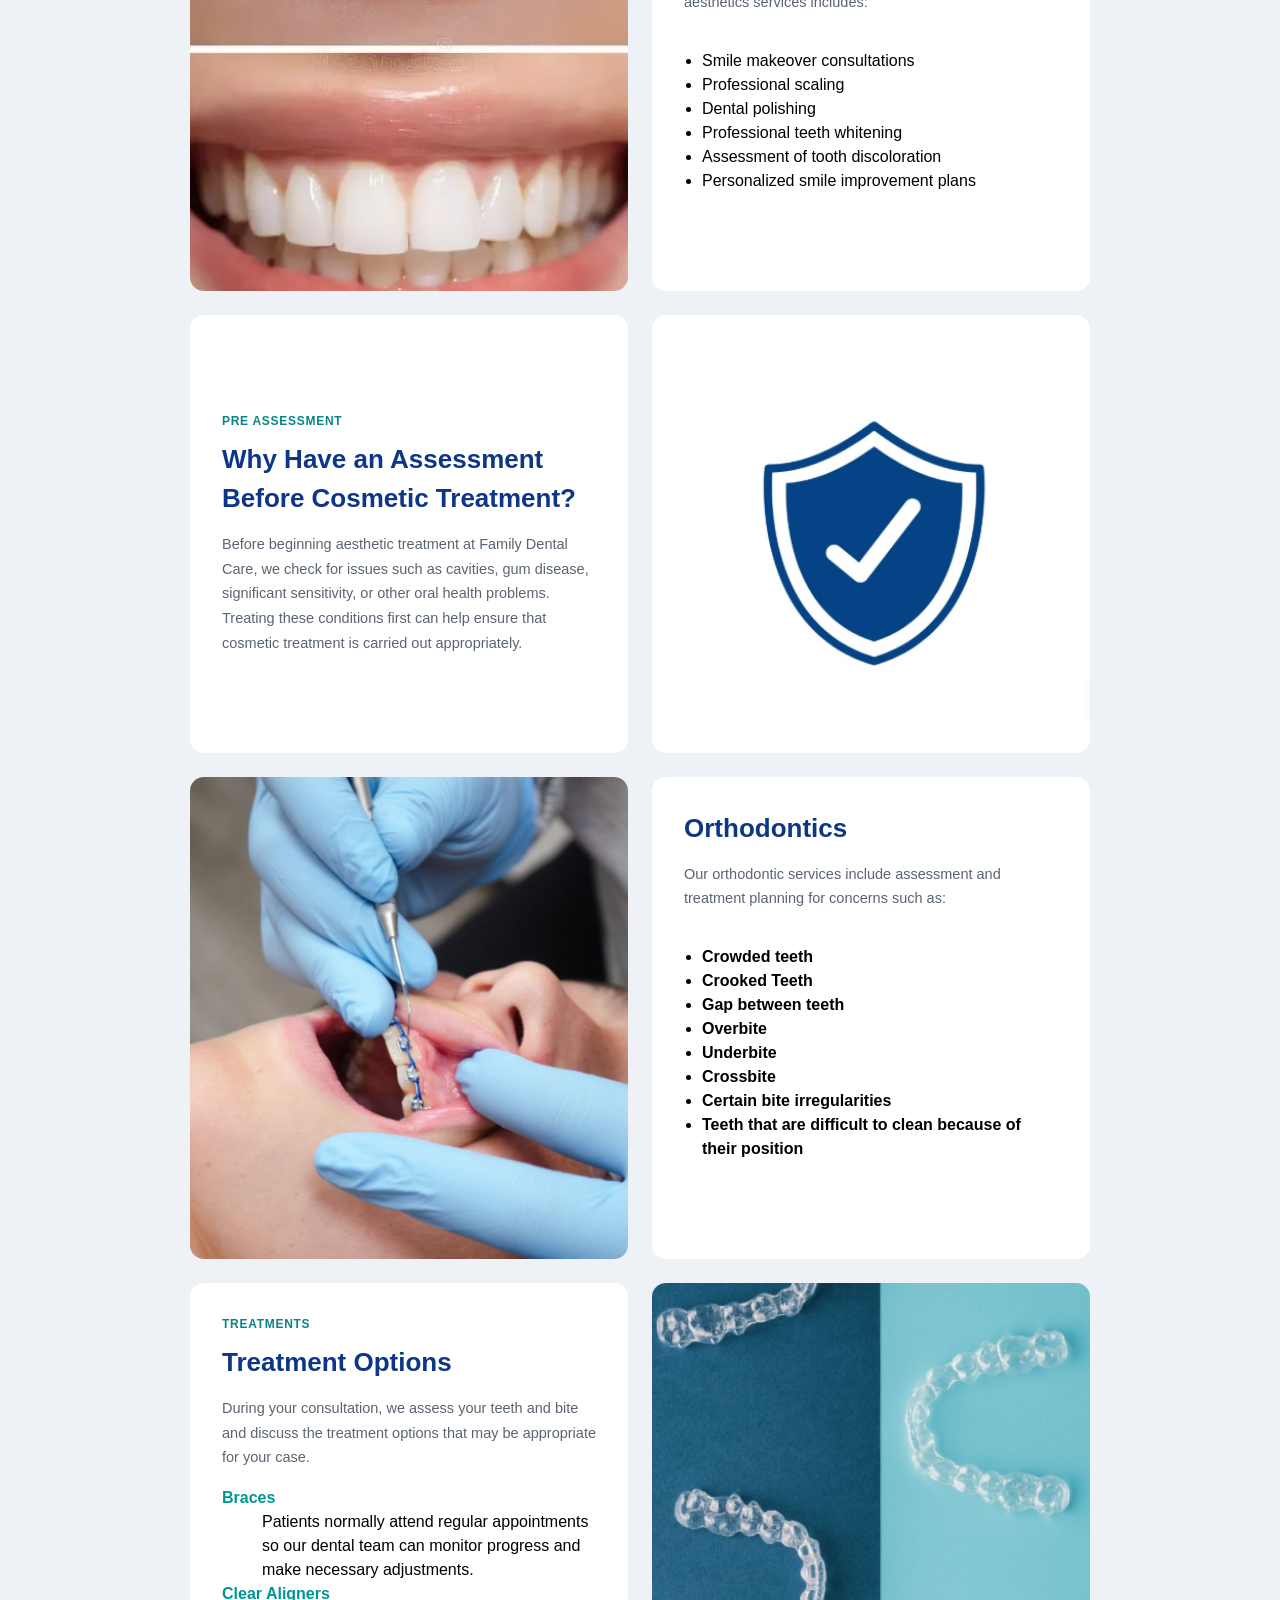
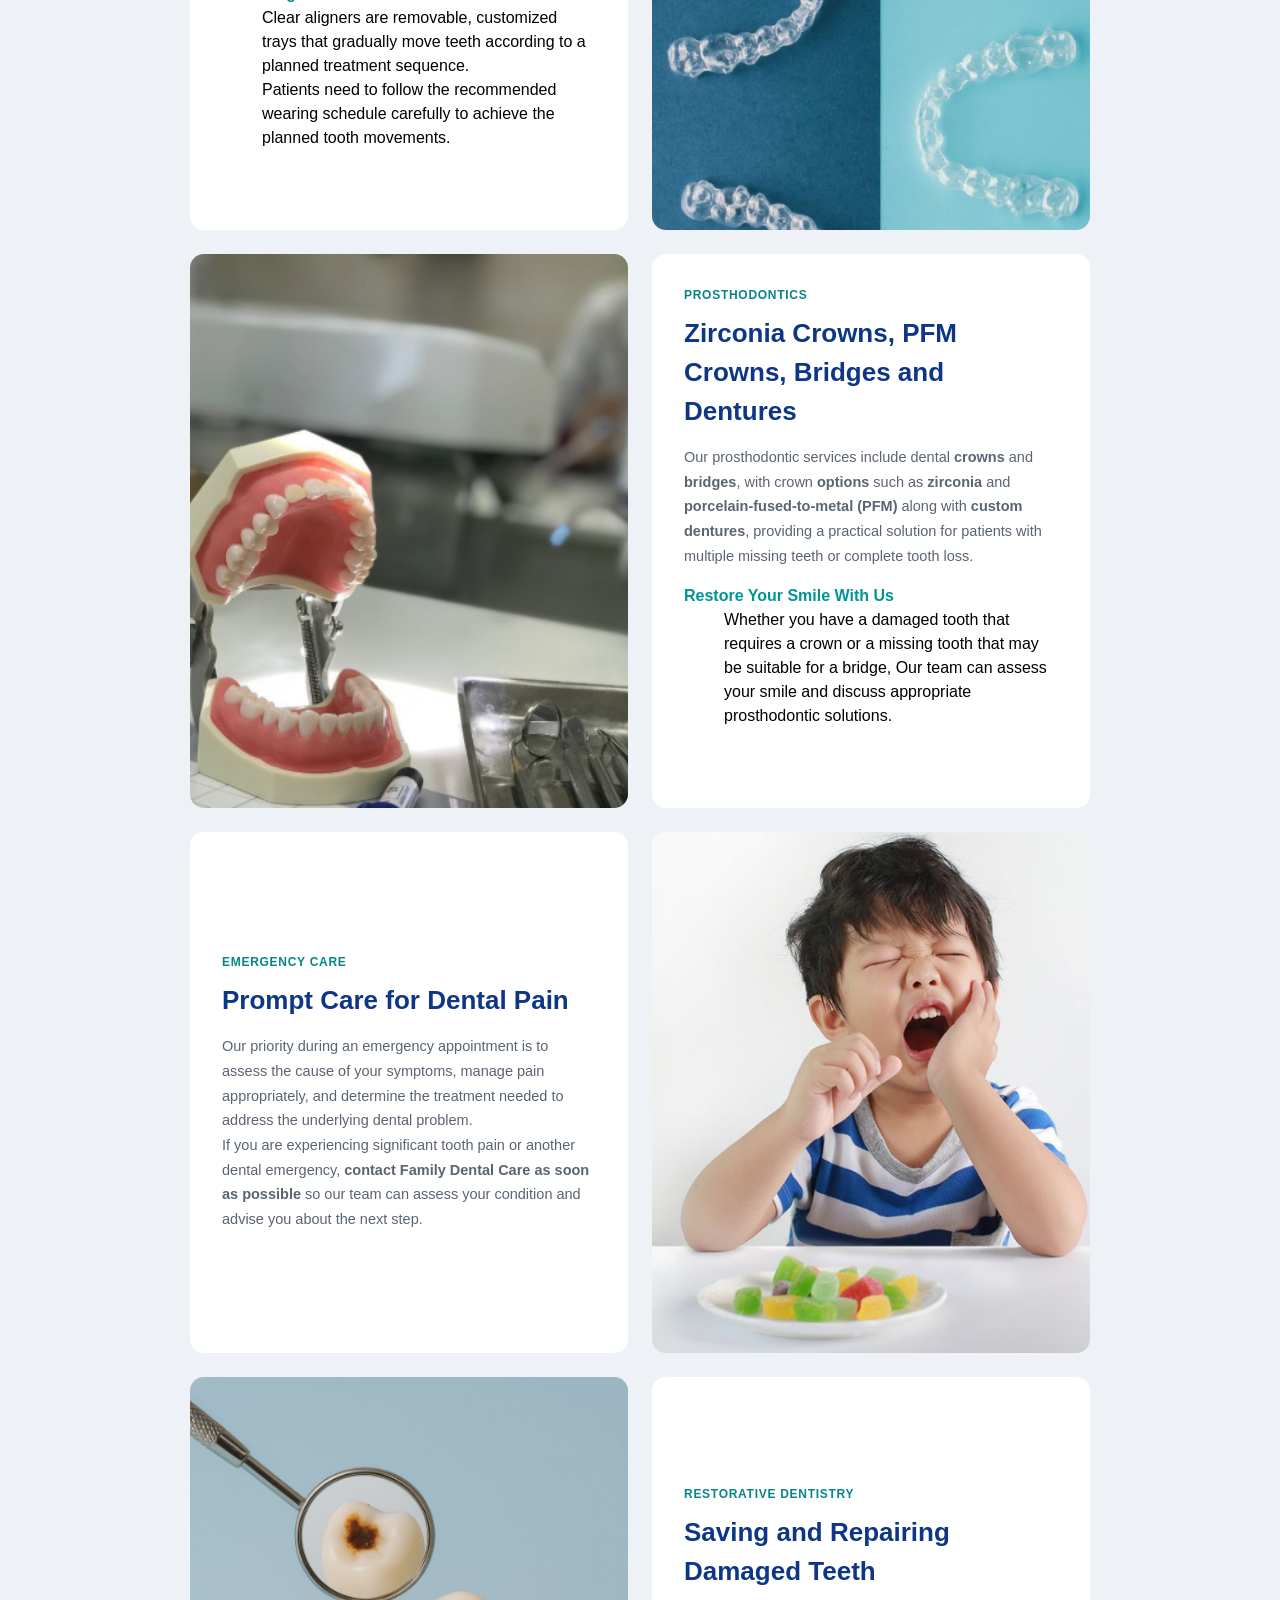
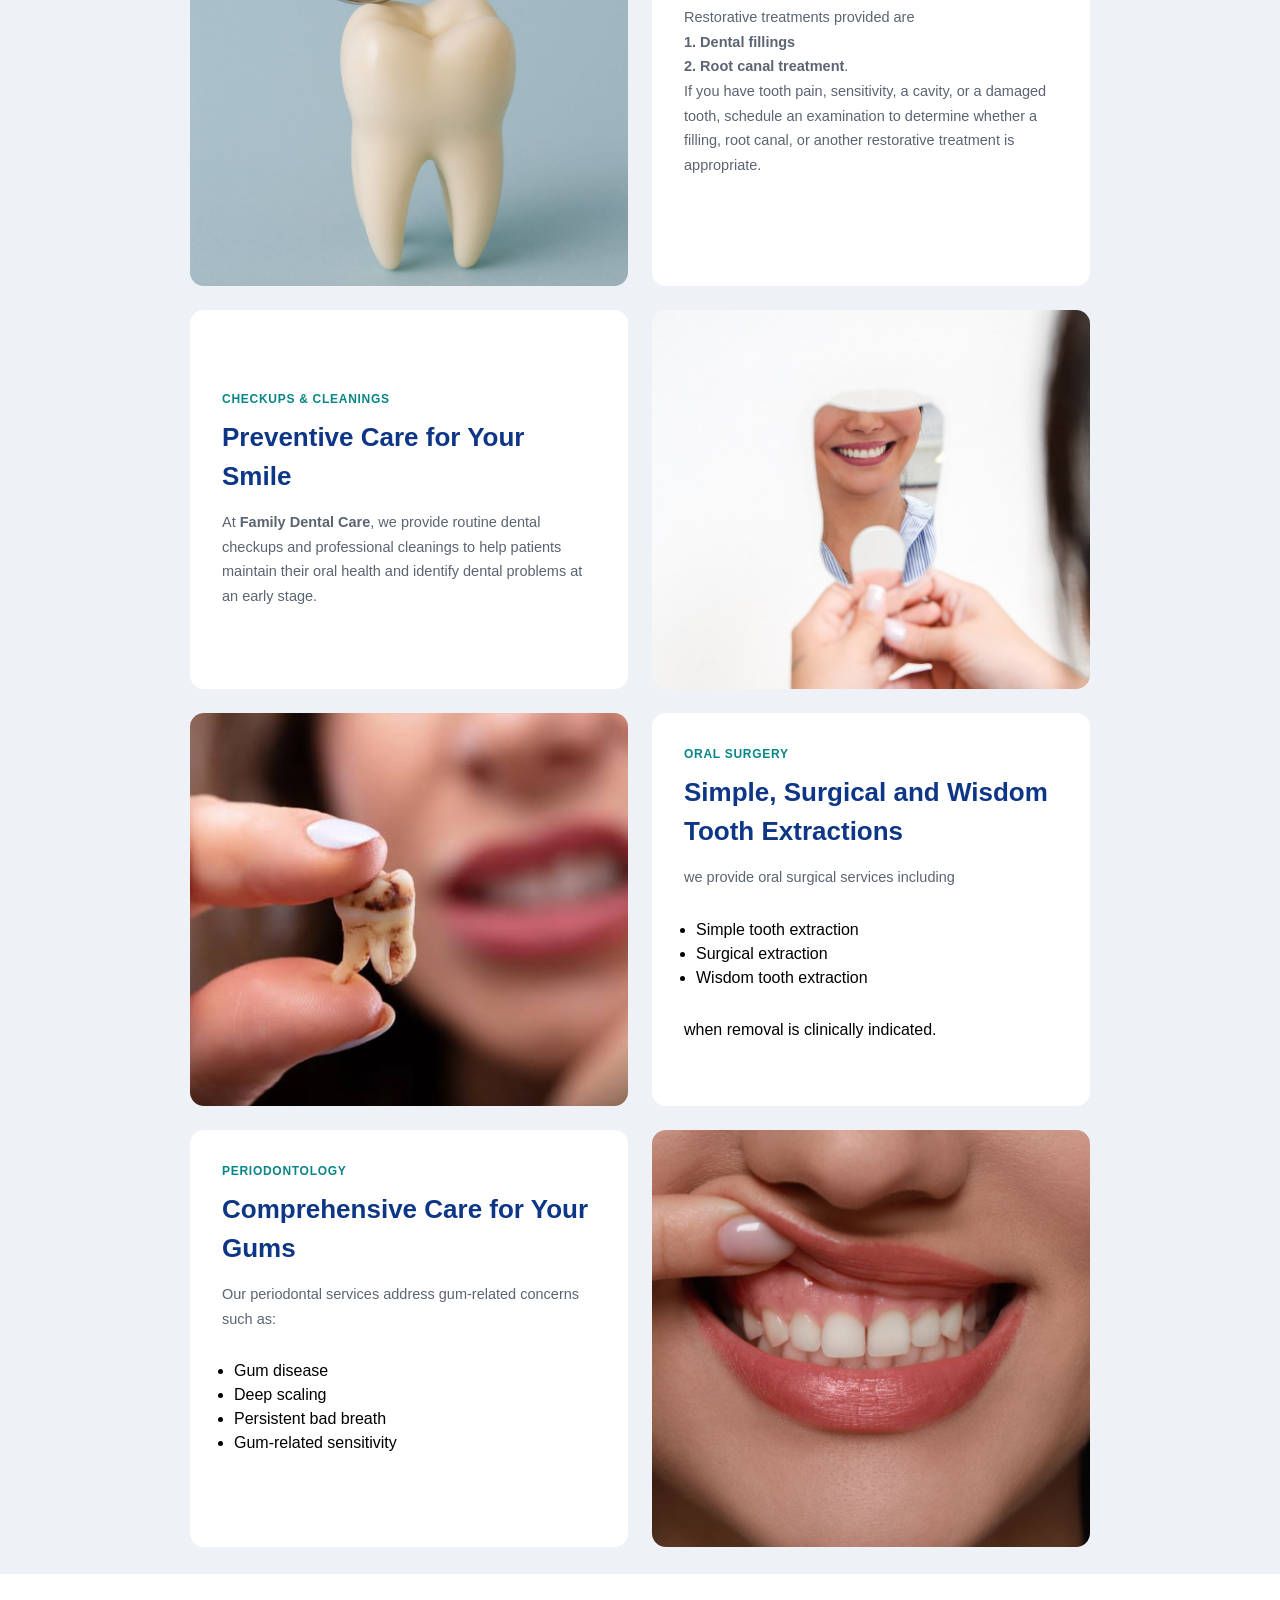
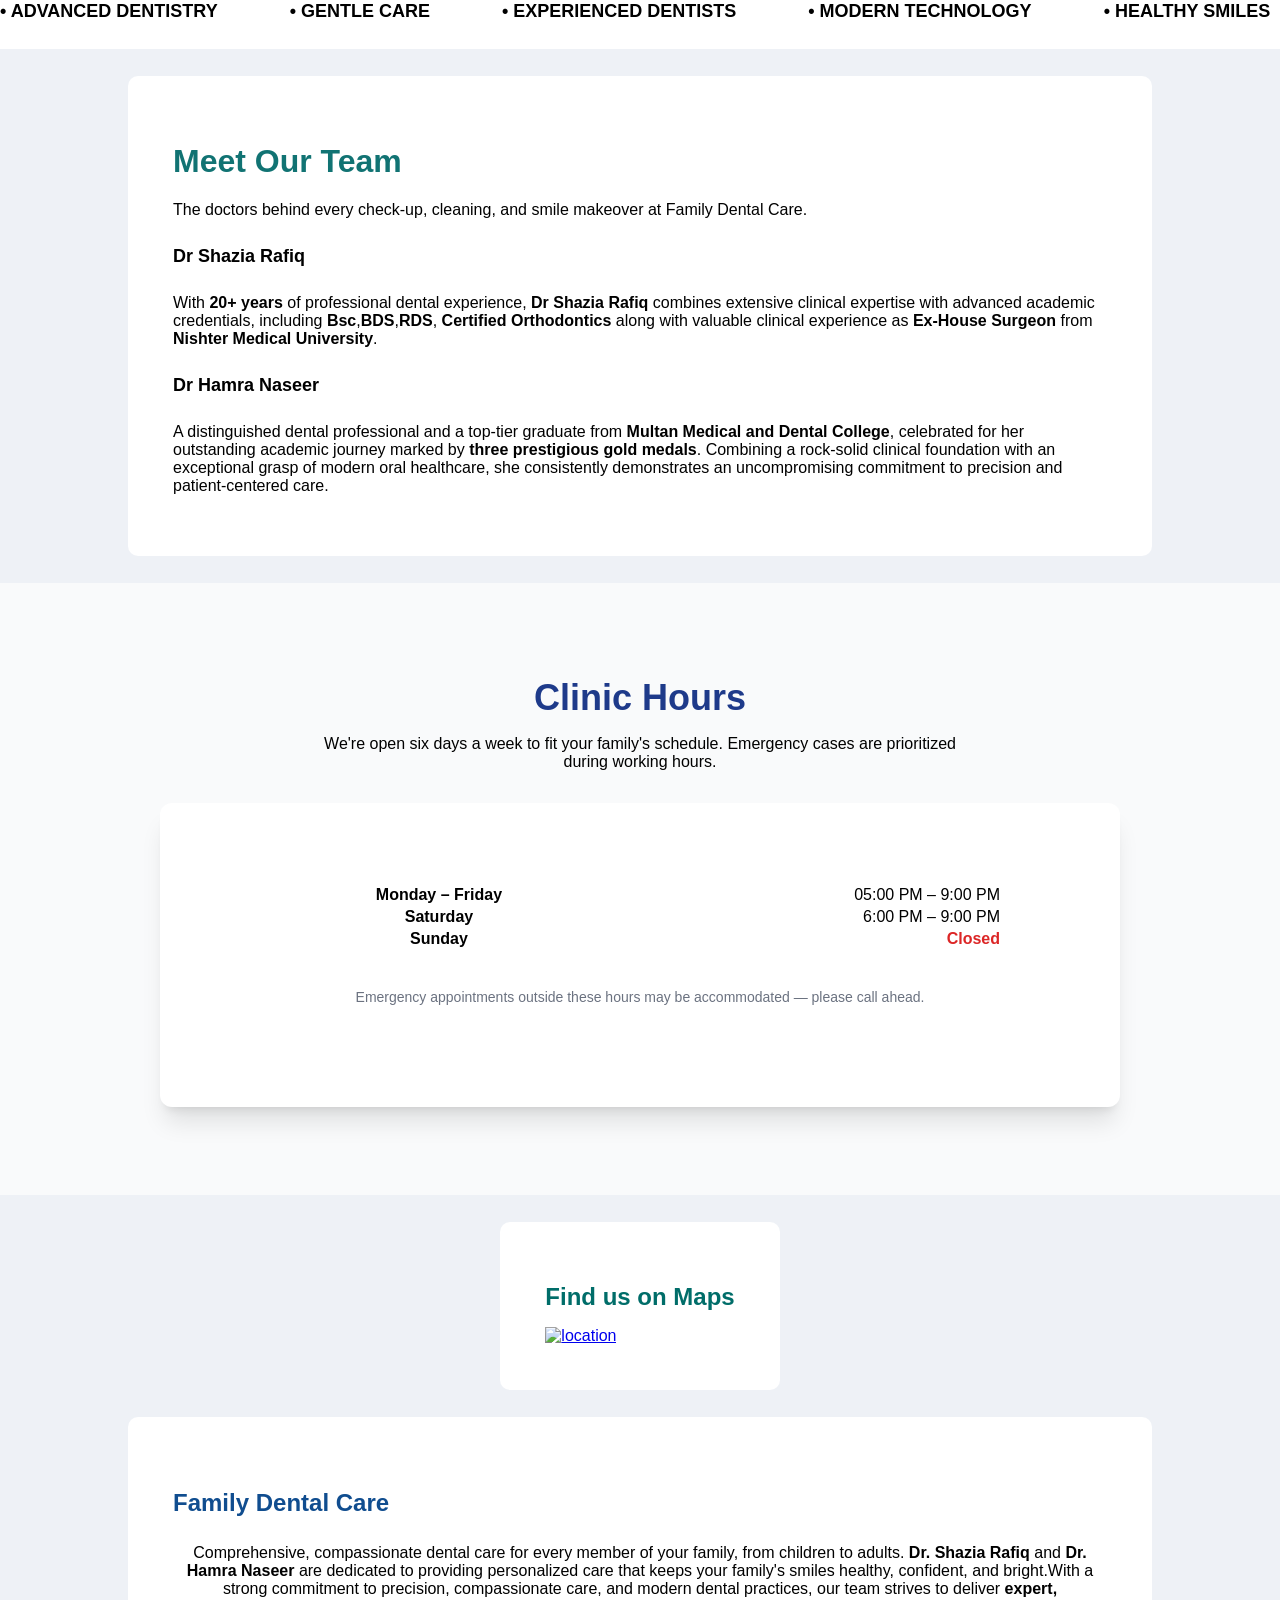
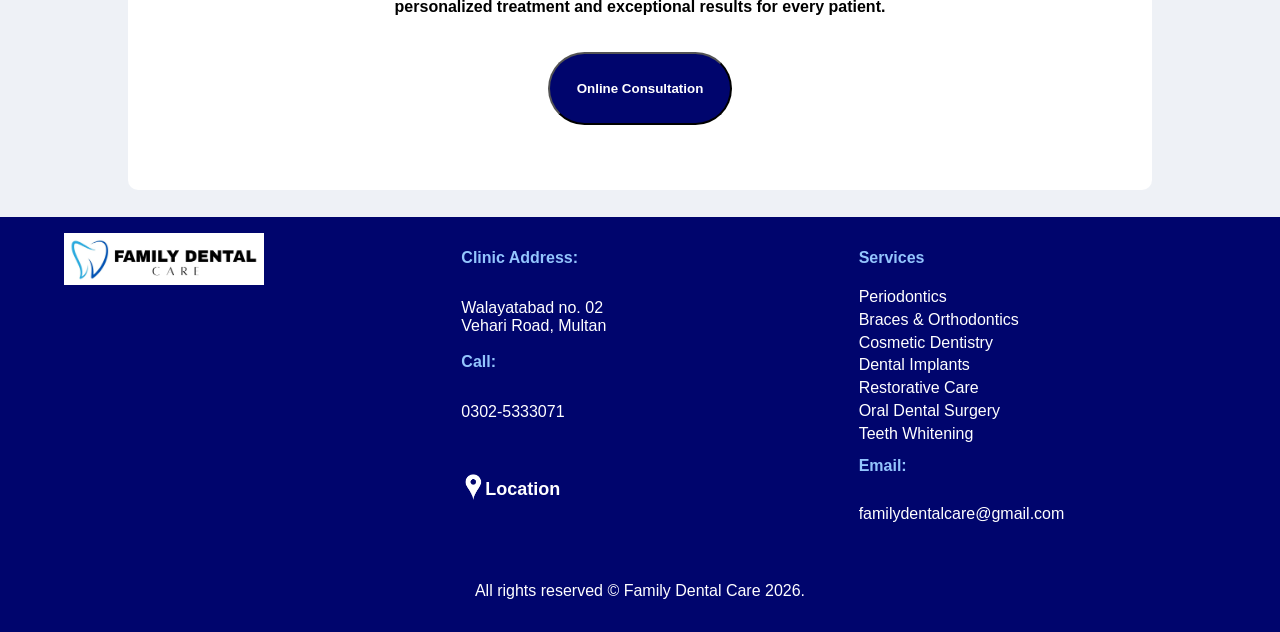
==== commit 70a40b8e: "Update index.html" ====
--- a/index.html
+++ b/index.html
@@ -284,7 +284,7 @@
       <h1 id="abt-greet">Meet Our Team</h1>
       <p>The doctors behind every check-up, cleaning, and smile makeover at Family Dental Care.</p>
       <h2>Dr Shazia Rafiq</h2>
-      <p>With <b>20+ years</b> of professional dental experience, <b>Dr Shazia Rafiq</b> combines extensive clinical expertise with advanced academic credentials, including <b>Bsc</b>,<b>BDS</b>,<b>RDS</b>, along with valuable clinical experience as <b>Ex-House Surgeon</b> from <b>Nishter Medical University</b>.</p>
+      <p>With <b>20+ years</b> of professional dental experience, <b>Dr Shazia Rafiq</b> combines extensive clinical expertise with advanced academic credentials, including <b>Bsc</b>,<b>BDS</b>,<b>RDS</b>,<b> Certified Orthodontics</b> along with valuable clinical experience as <b>Ex-House Surgeon</b> from <b>Nishter Medical University</b>.</p>
       <h2>Dr Hamra Naseer</h2>
       <p>A distinguished dental professional and a top-tier graduate from<b> Multan Medical and Dental College</b>, celebrated for her outstanding academic journey marked by<b> three prestigious gold medals</b>. Combining a rock-solid clinical foundation with an exceptional grasp of modern oral healthcare, she consistently demonstrates an uncompromising commitment to precision and patient-centered care.</p>
       </div>
@@ -321,8 +321,7 @@
         </p>
     </div>
   </section>
- 
-
+    
 <main>
   <div class="abt-container">
     <div class="abt-main">
@@ -384,4 +383,4 @@
     </div>
     <div><p class="footer-copyright">All rights reserved &copy Family Dental Care 2026.</p></div>
 </footer>
-</html>+</html>
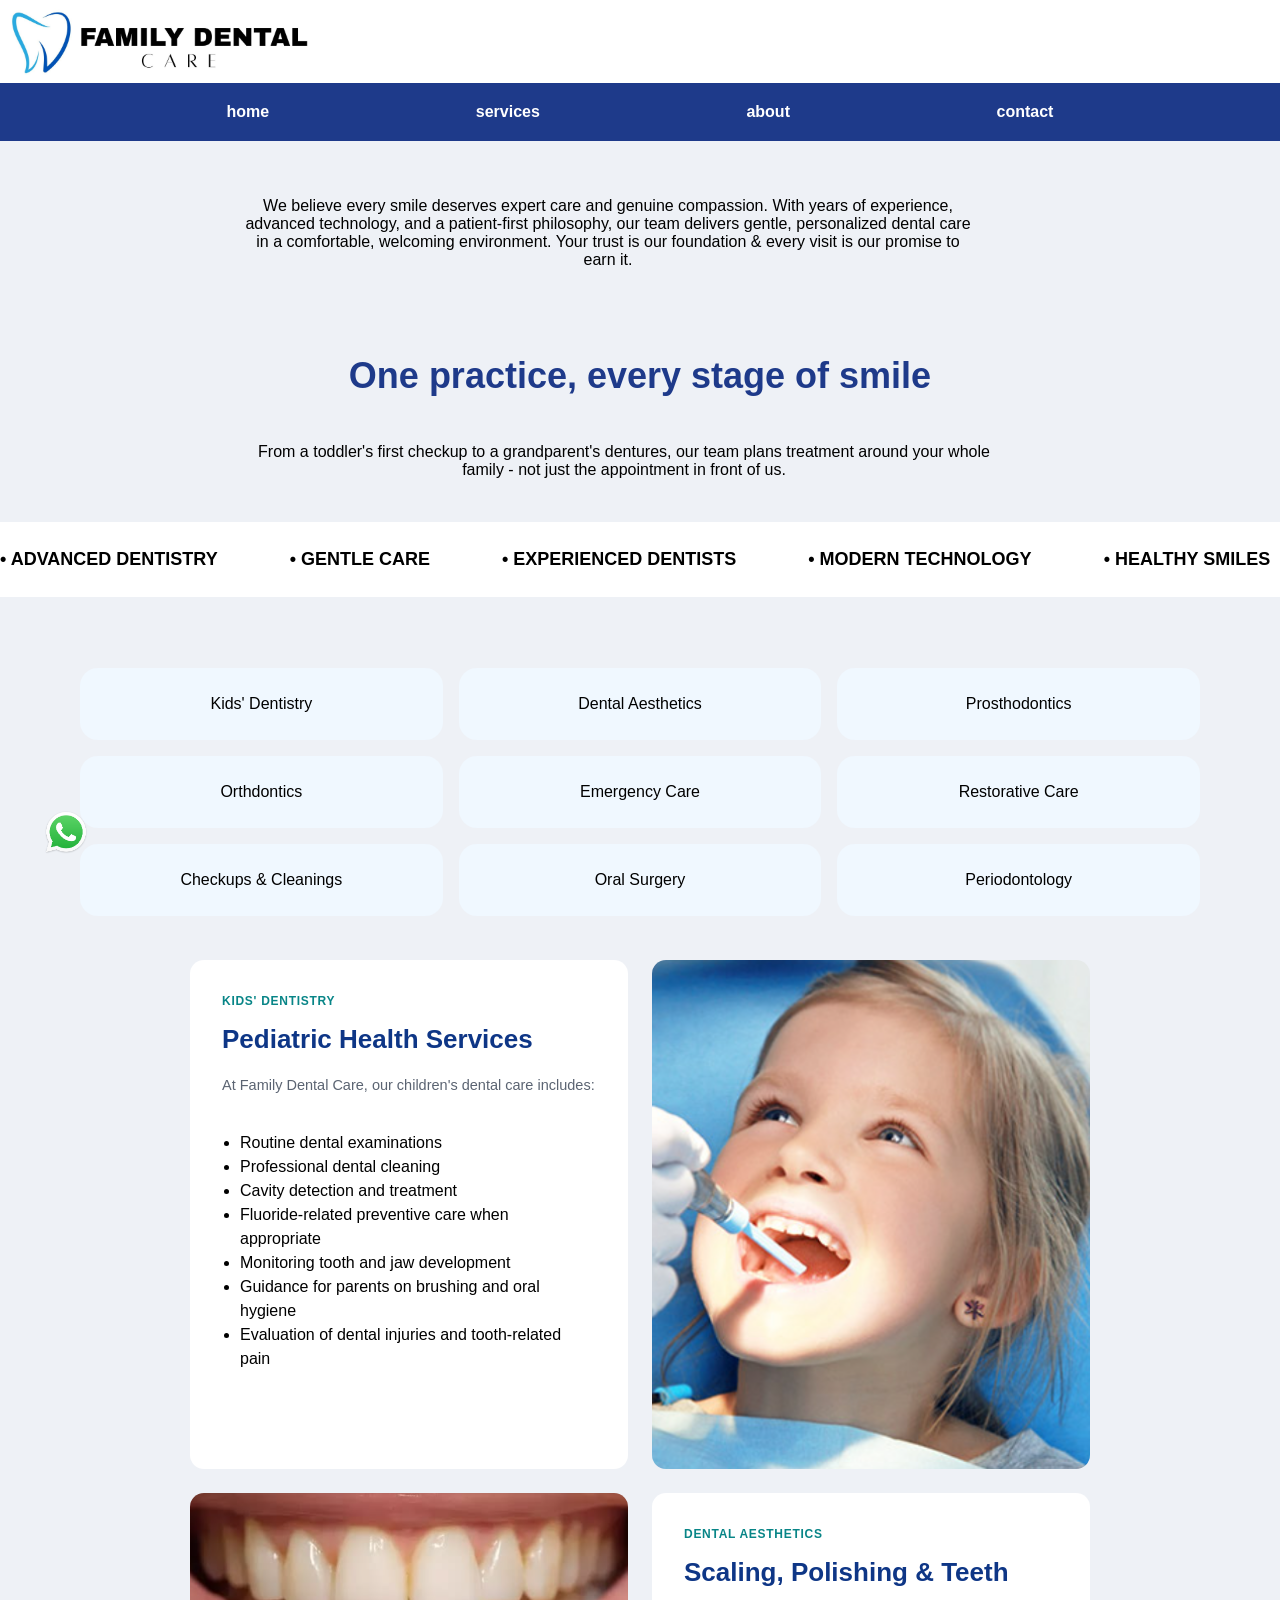
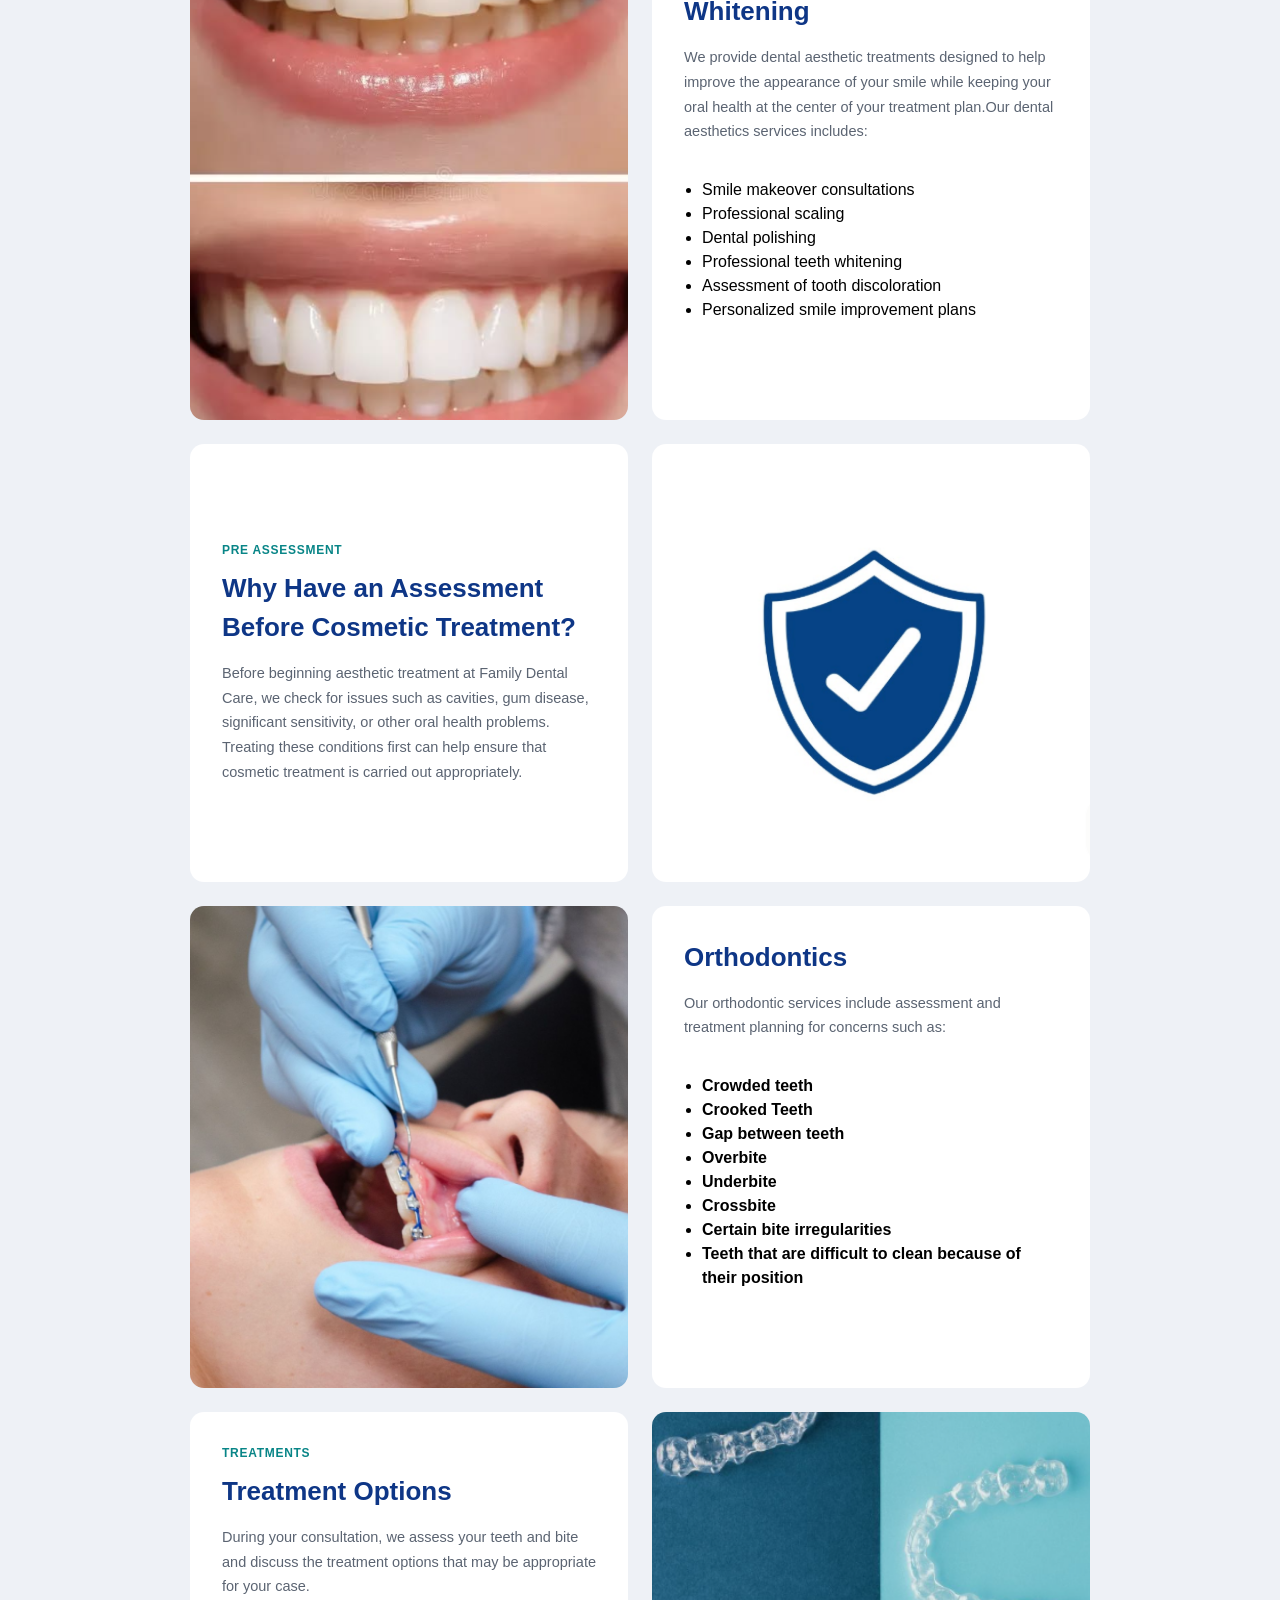
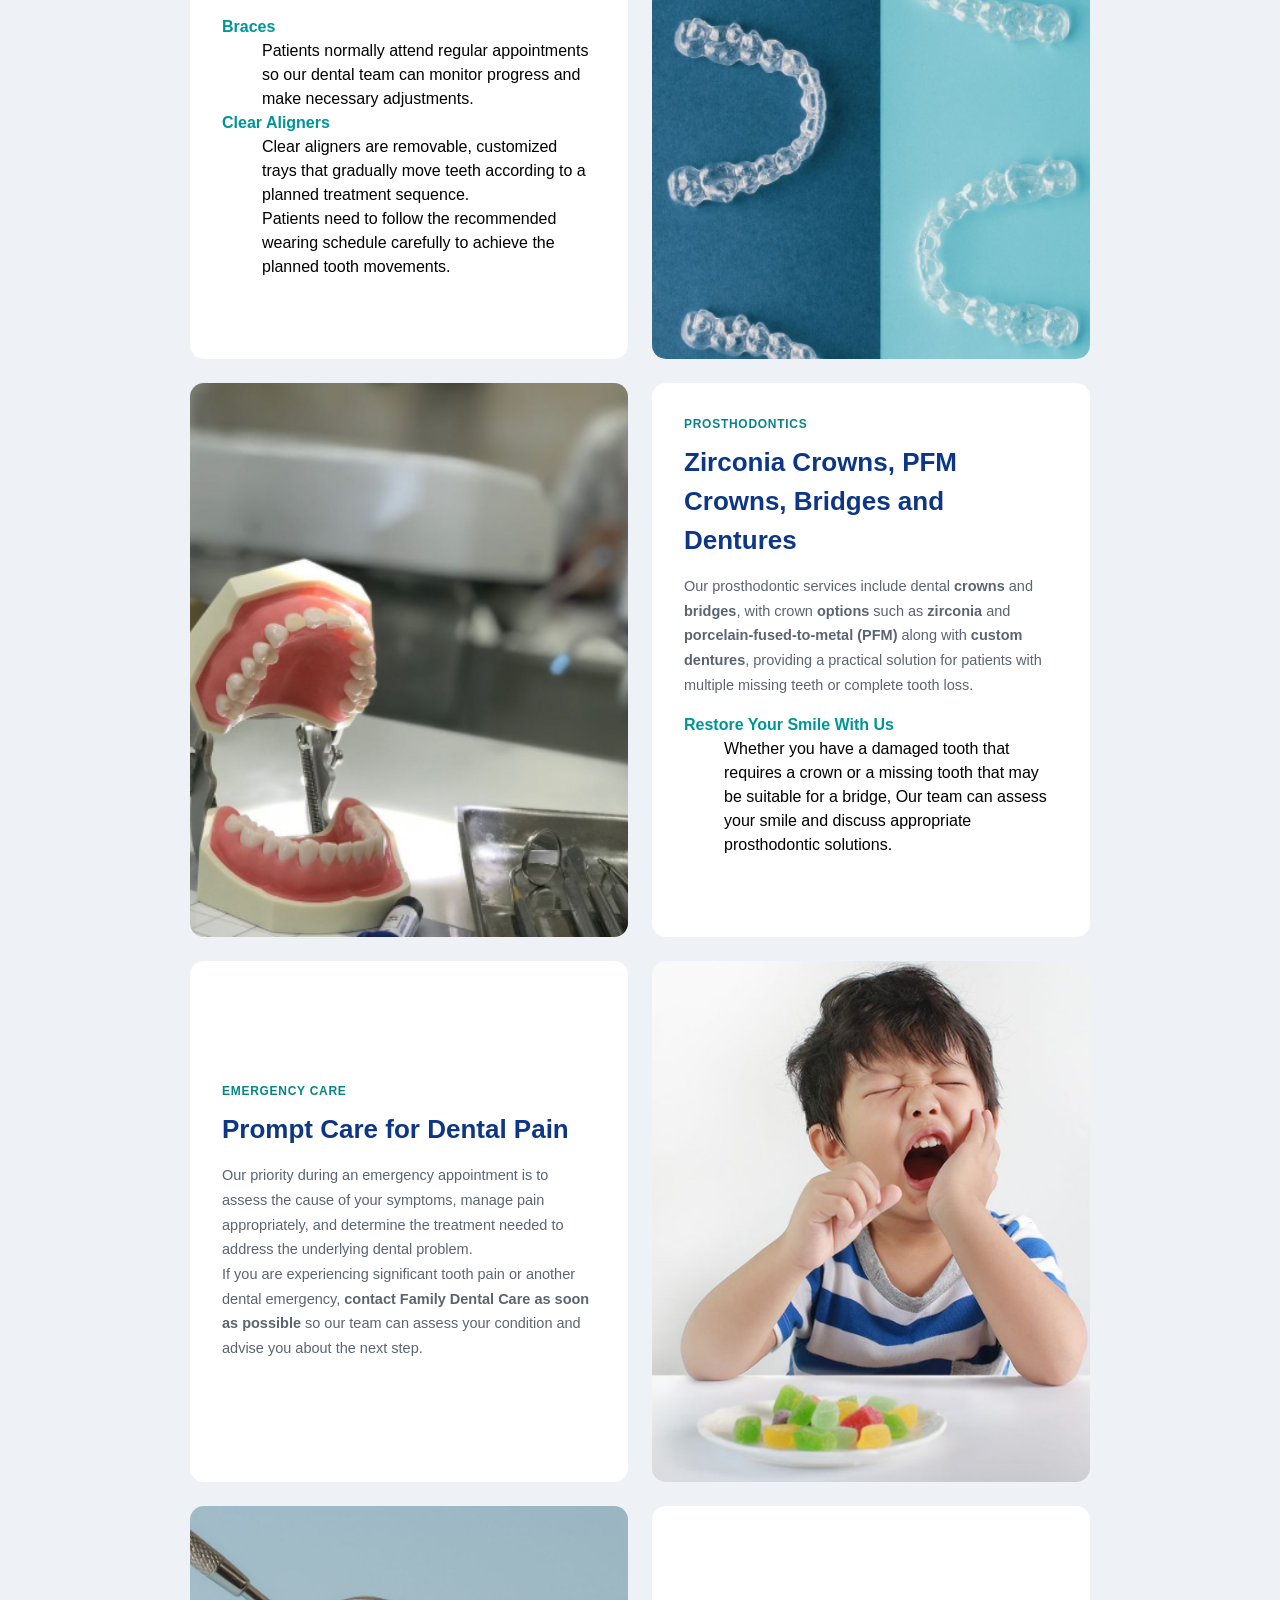
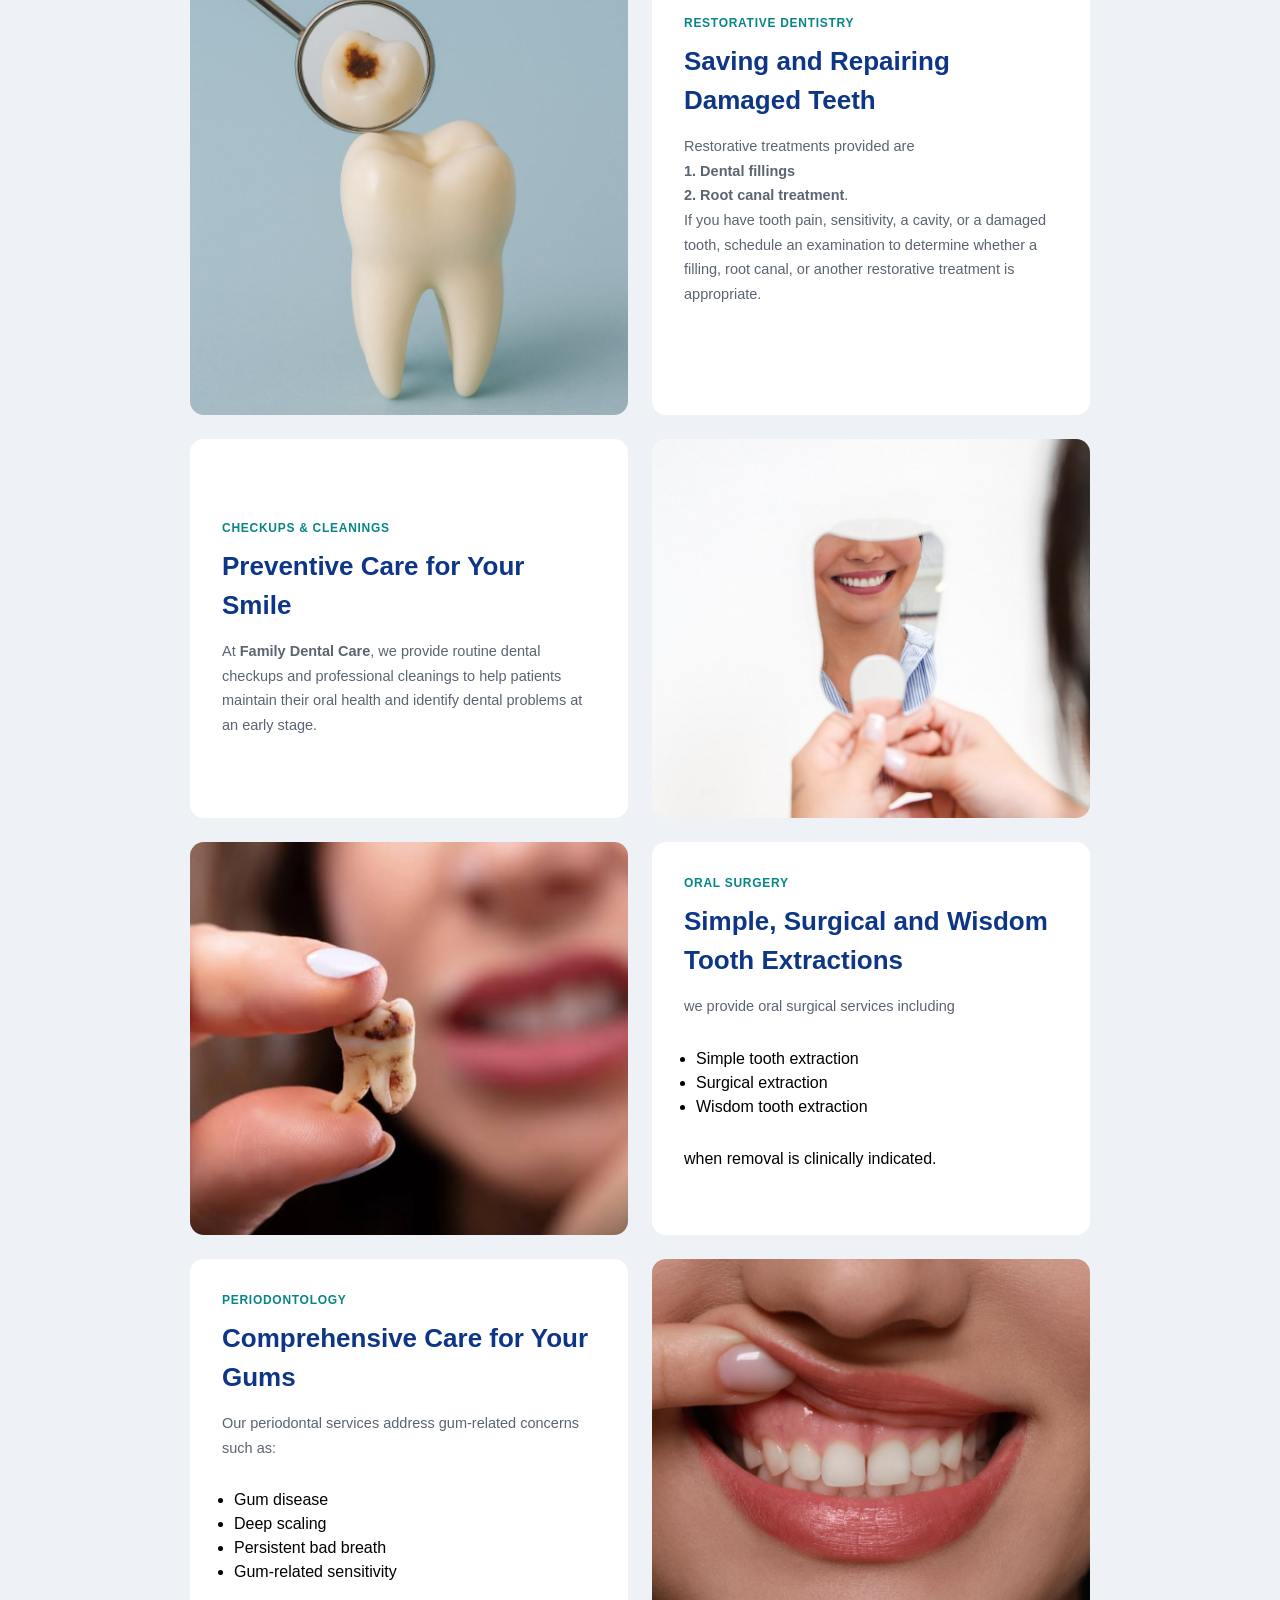
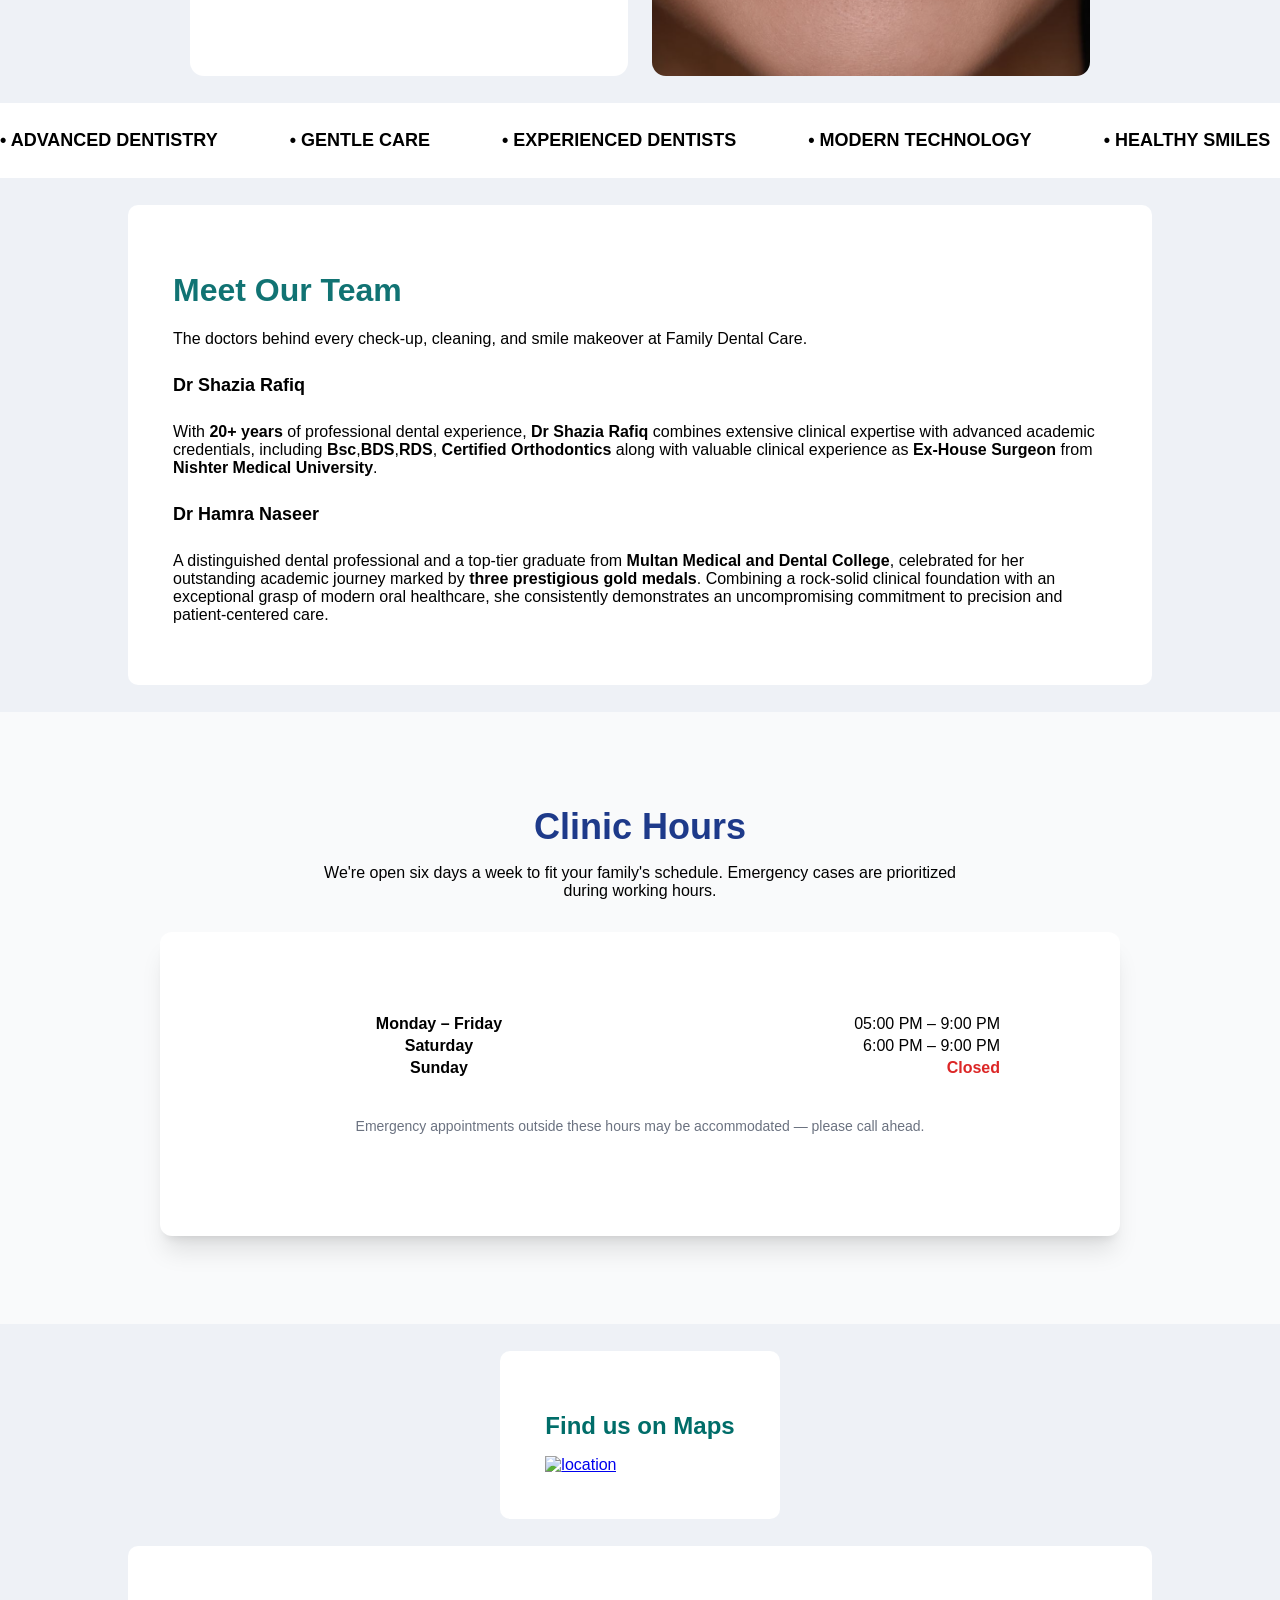
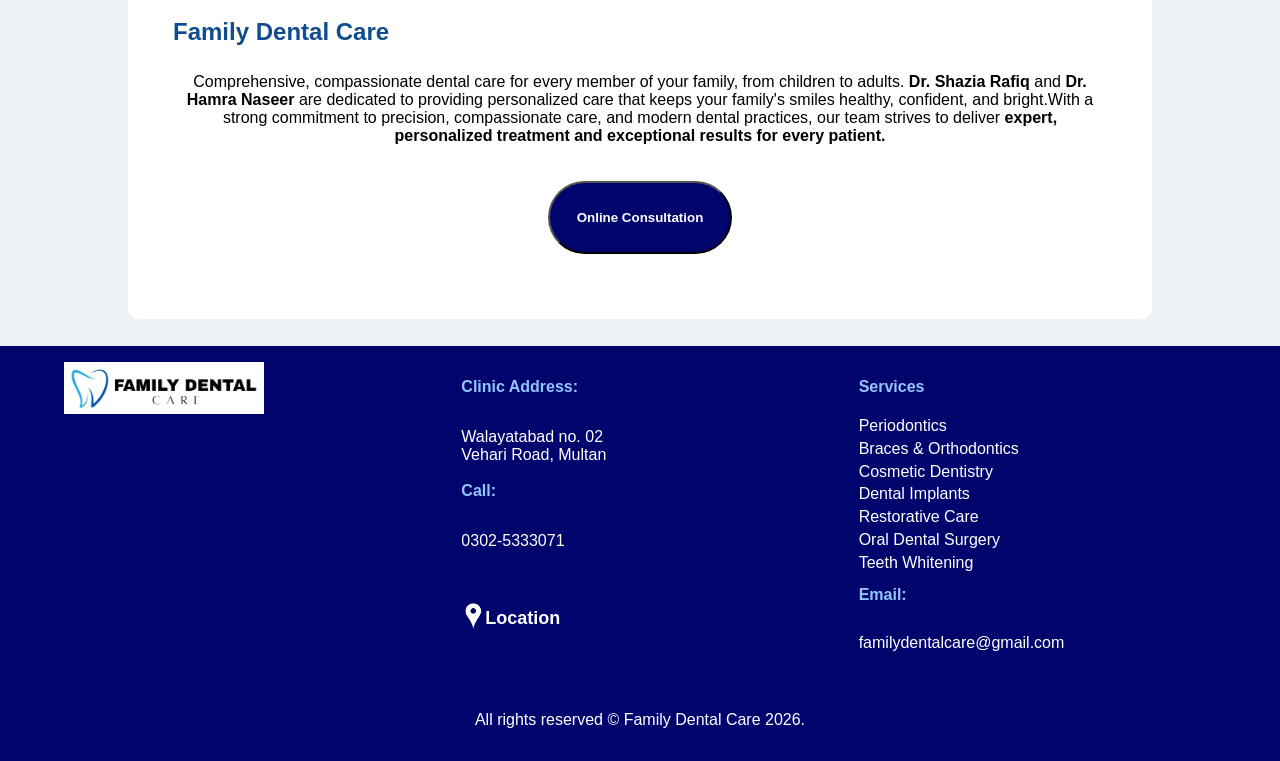
==== commit 27c3df81: "Update index.html" ====
--- a/index.html
+++ b/index.html
@@ -44,8 +44,27 @@
     </div>
     </div>
 </div>
+        <div class="carousel-container">
+  <div class="carousel-track">
+    <div class="card">• ADVANCED DENTISTRY </div>
+    <div class="card">• GENTLE CARE </div>
+    <div class="card">• EXPERIENCED DENTISTS </div>
+    <div class="card">• MODERN TECHNOLOGY </div>
+    <div class="card">• HEALTHY SMILES </div>
+    <div class="card">• EASY APPOINTMENTS </div>
+    <div class="card">• FAMILY DENTISTRY </div>
+
+     <div class="card">• ADVANCED DENTISTRY </div>
+    <div class="card">• GENTLE CARE </div>
+    <div class="card">• EXPERIENCED DENTISTS </div>
+    <div class="card">• MODERN TECHNOLOGY </div>
+    <div class="card">• HEALTHY SMILES </div>
+    <div class="card">• EASY APPOINTMENTS </div>
+    <div class="card">• FAMILY DENTISTRY </div>
+  </div>
+</div>
+        
 <section class="services-nav">
-
     <div class="services-grid">
         <span><a href="#pedDen" > Kids' Dentistry </a></span>
         <span><a href="#DenAes">Dental Aesthetics</a></span>
@@ -257,7 +276,7 @@
 
 </div> -->
 </section>
-<!--ADVANCED DENTISTRY • GENTLE CARE • EXPERIENCED DENTISTS • MODERN TECHNOLOGY • HEALTHY SMILES • EASY APPOINTMENTS • FAMILY DENTISTRY-->
+
 <div class="carousel-container">
   <div class="carousel-track">
     <div class="card">• ADVANCED DENTISTRY </div>
--- a/input.css
+++ b/input.css
@@ -12,7 +12,6 @@
     scale:1;            /*scale resizes the obj without changing the layout space it already takes*/
   }
 }
-
 html {
     scroll-behavior: smooth;
 }
@@ -646,4 +645,4 @@
 }
 @media (width <= 500px) {
   /* kept identical to the original #consult nested media rule */
-}+}
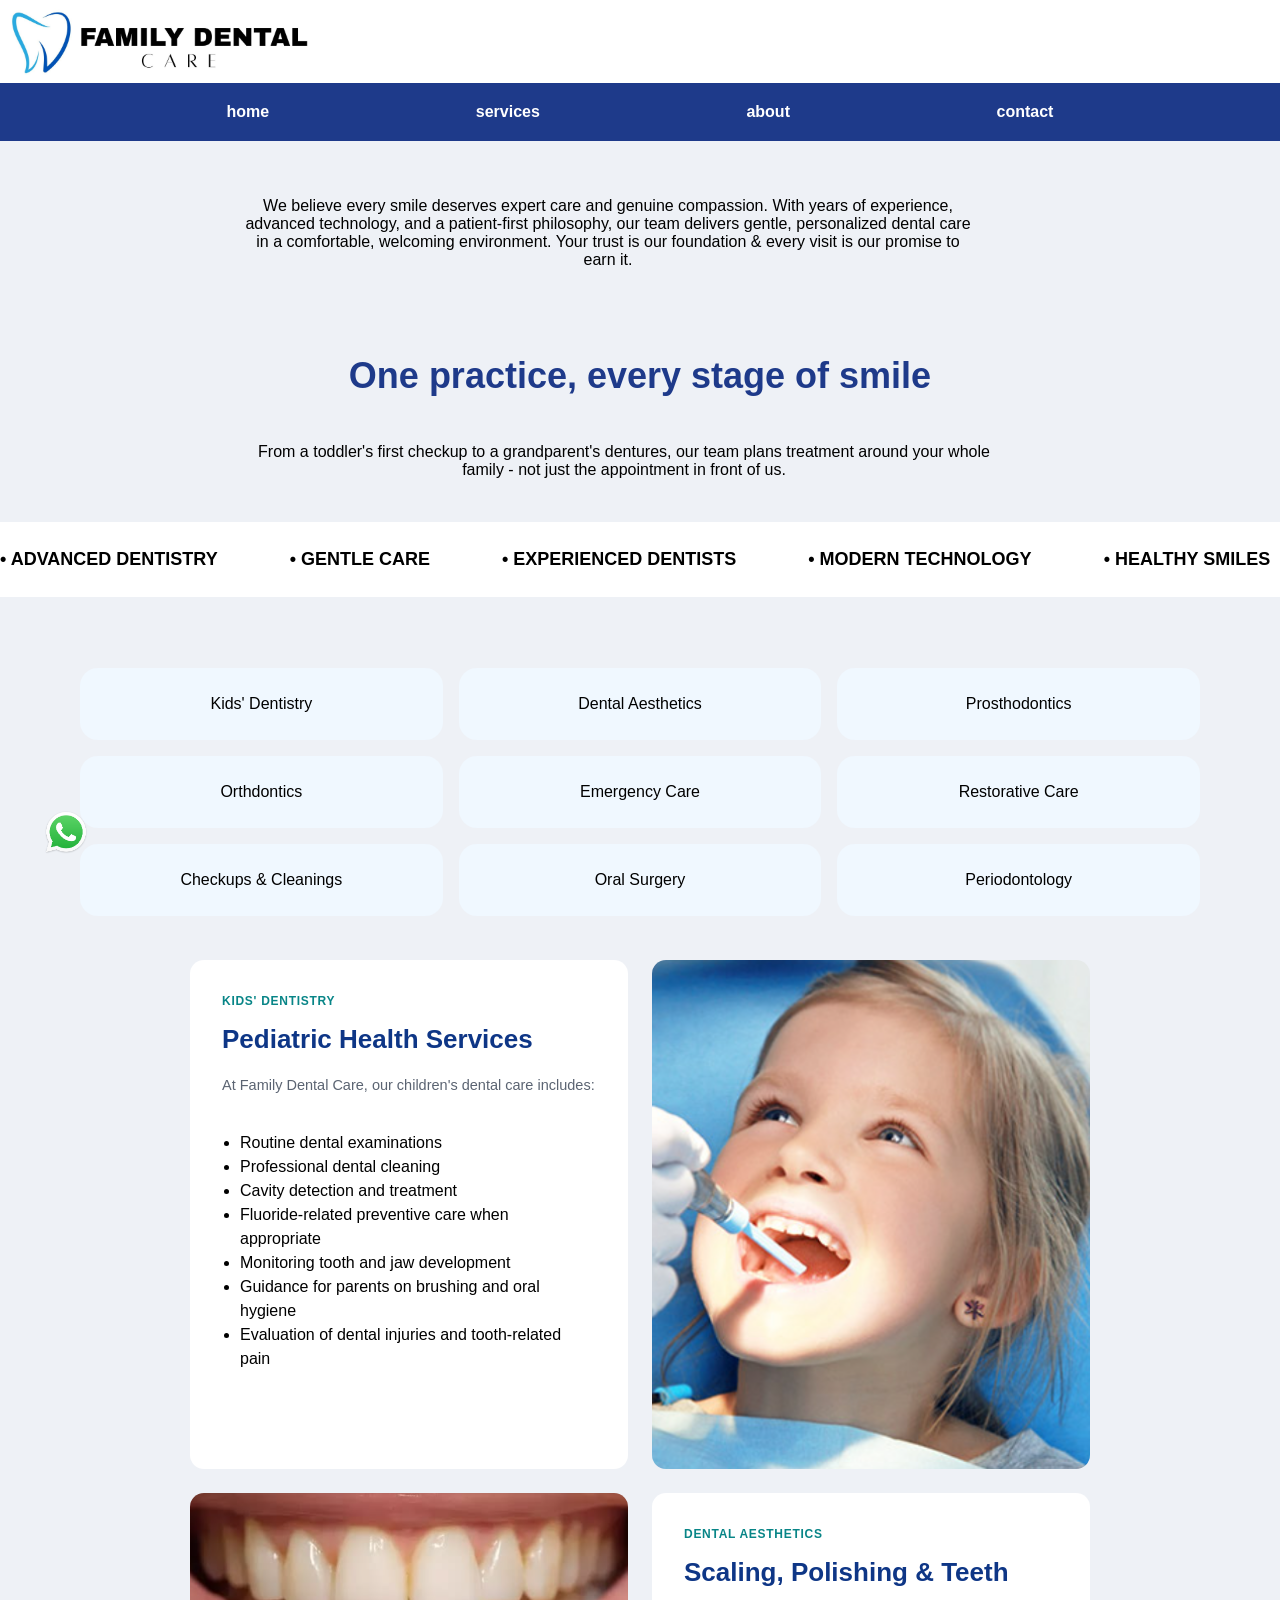
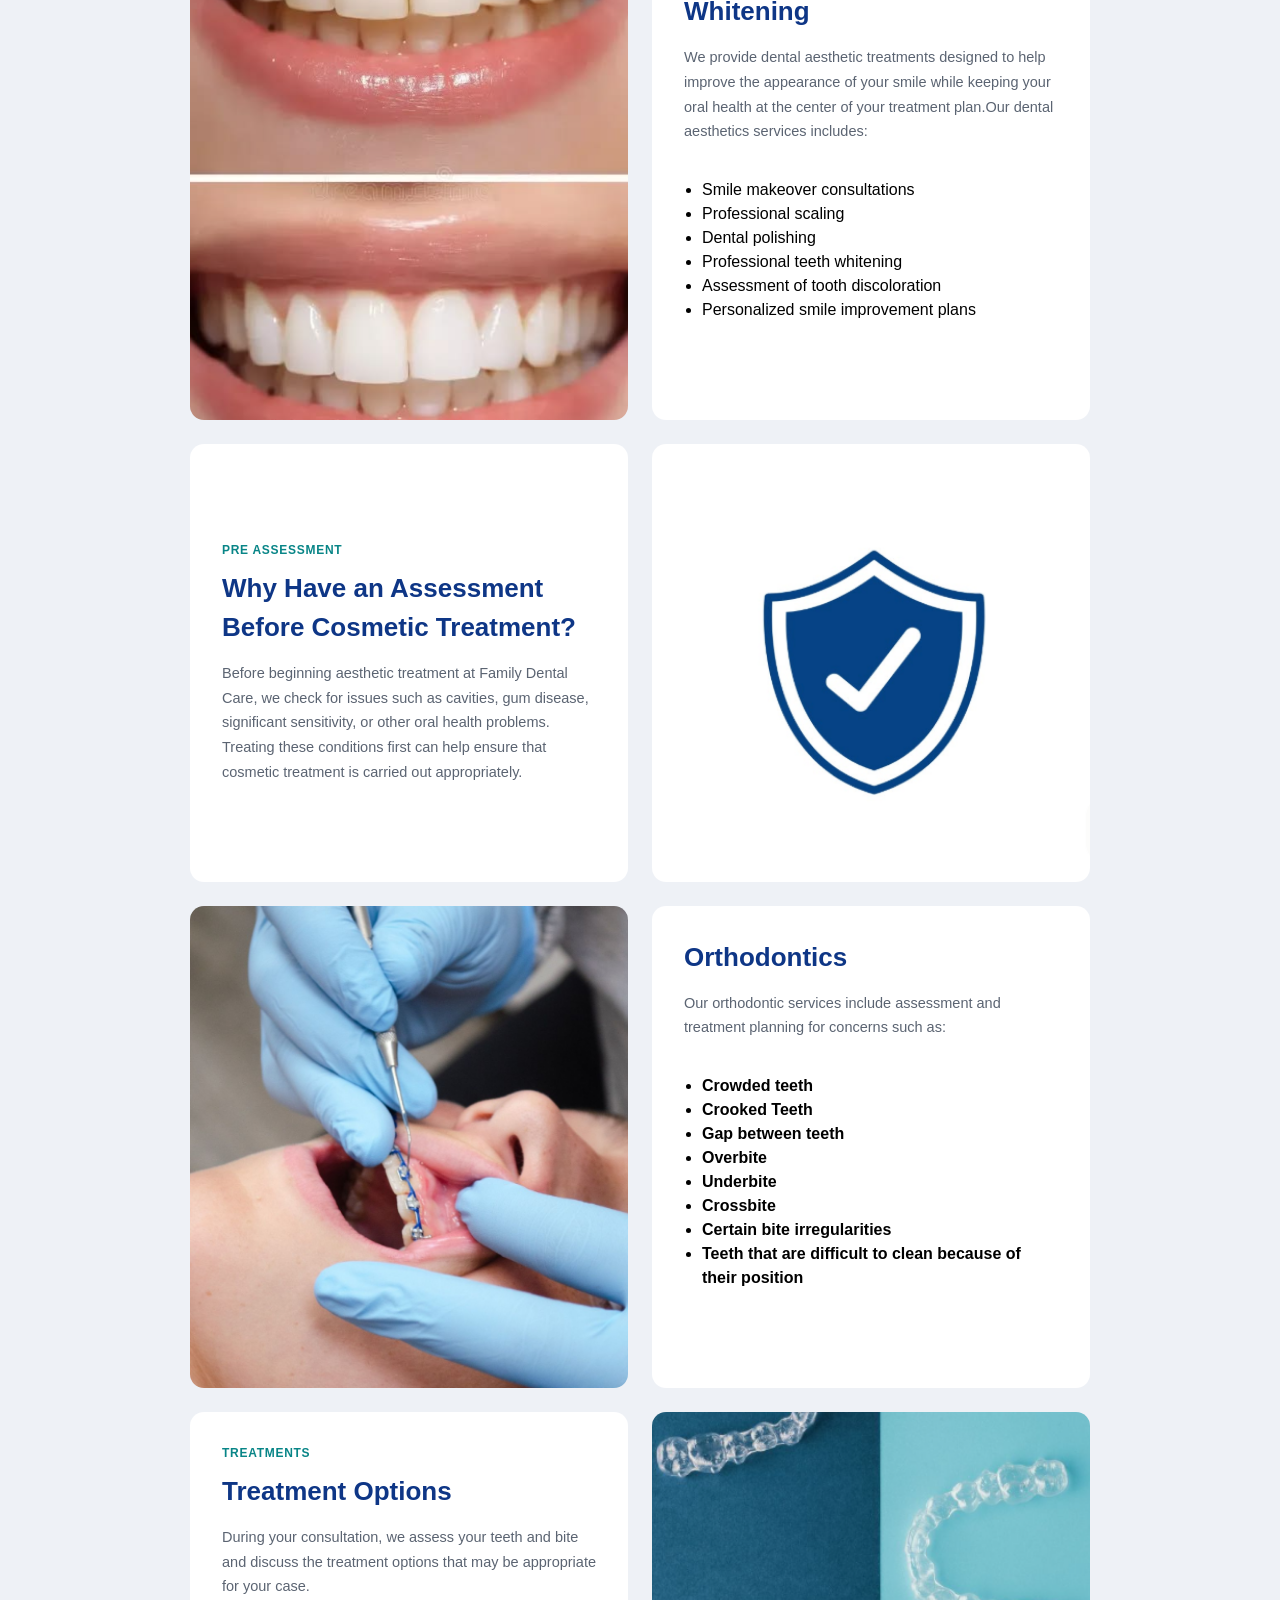
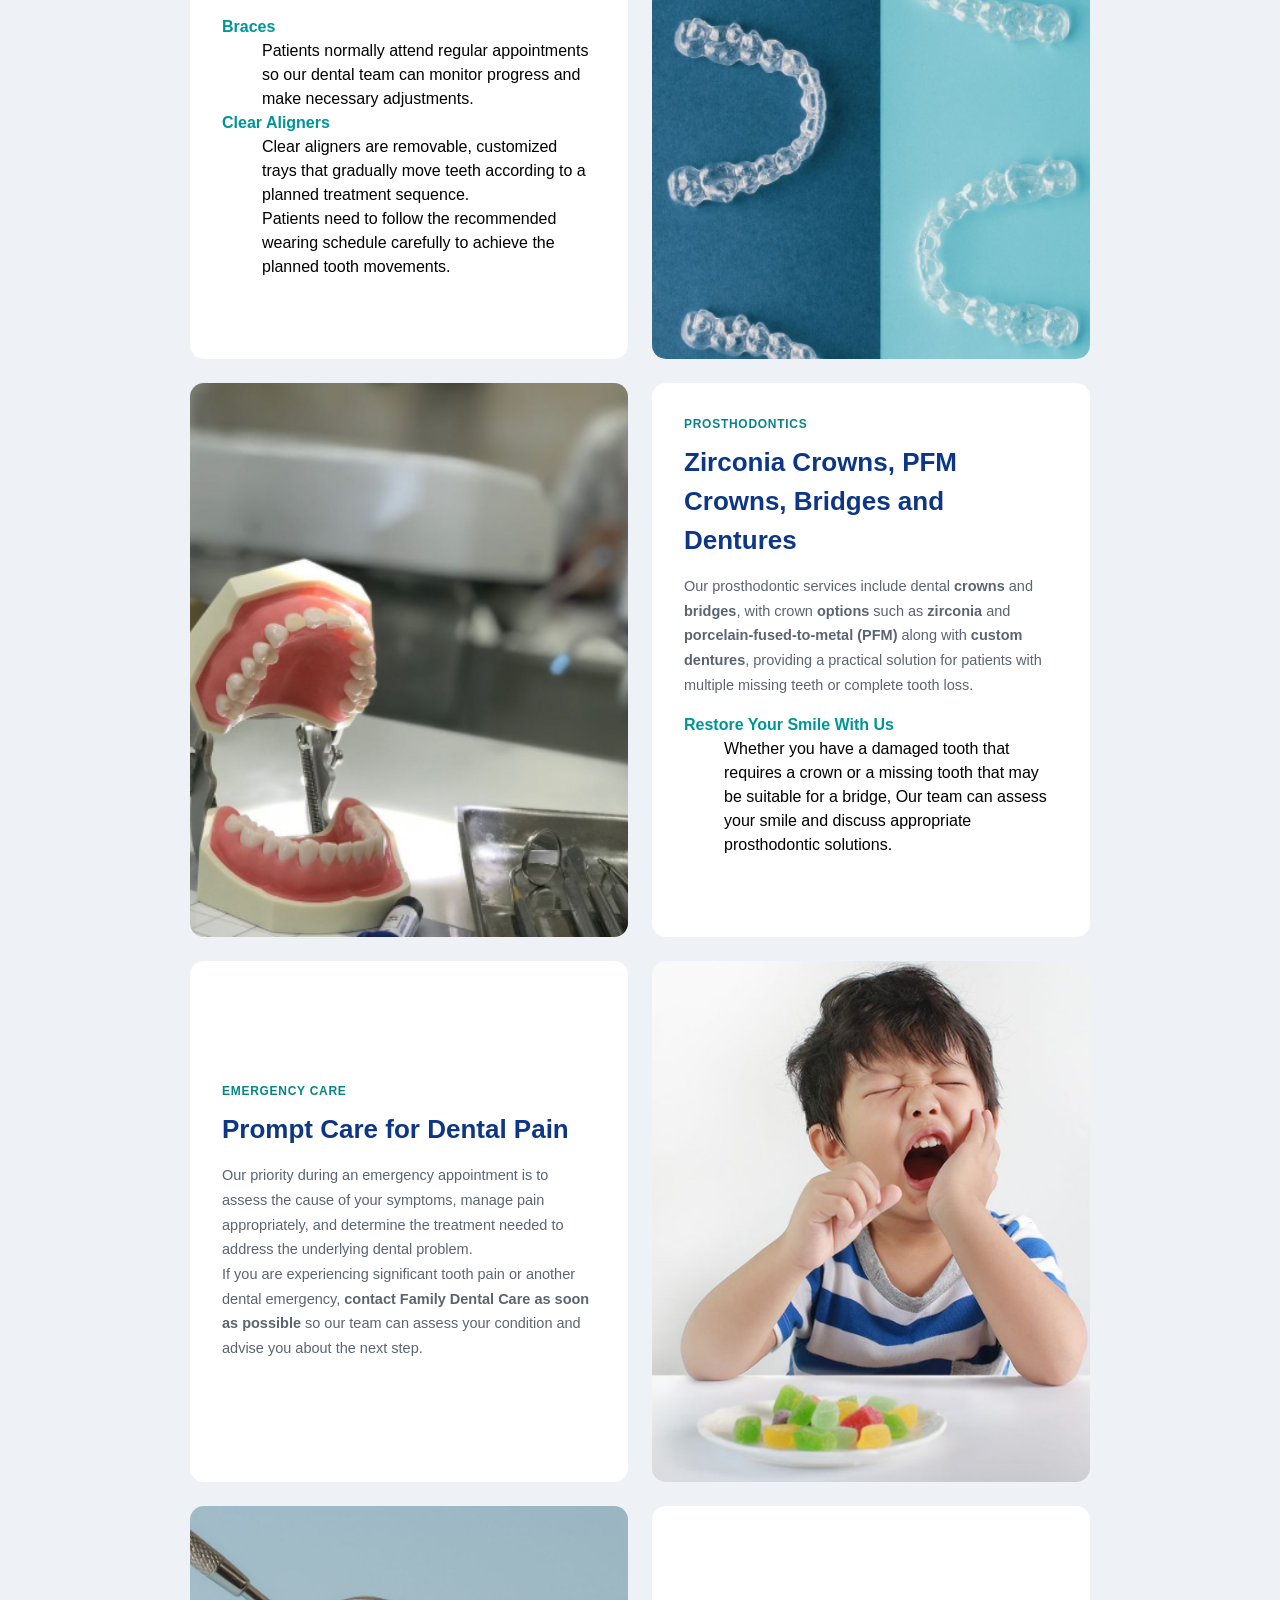
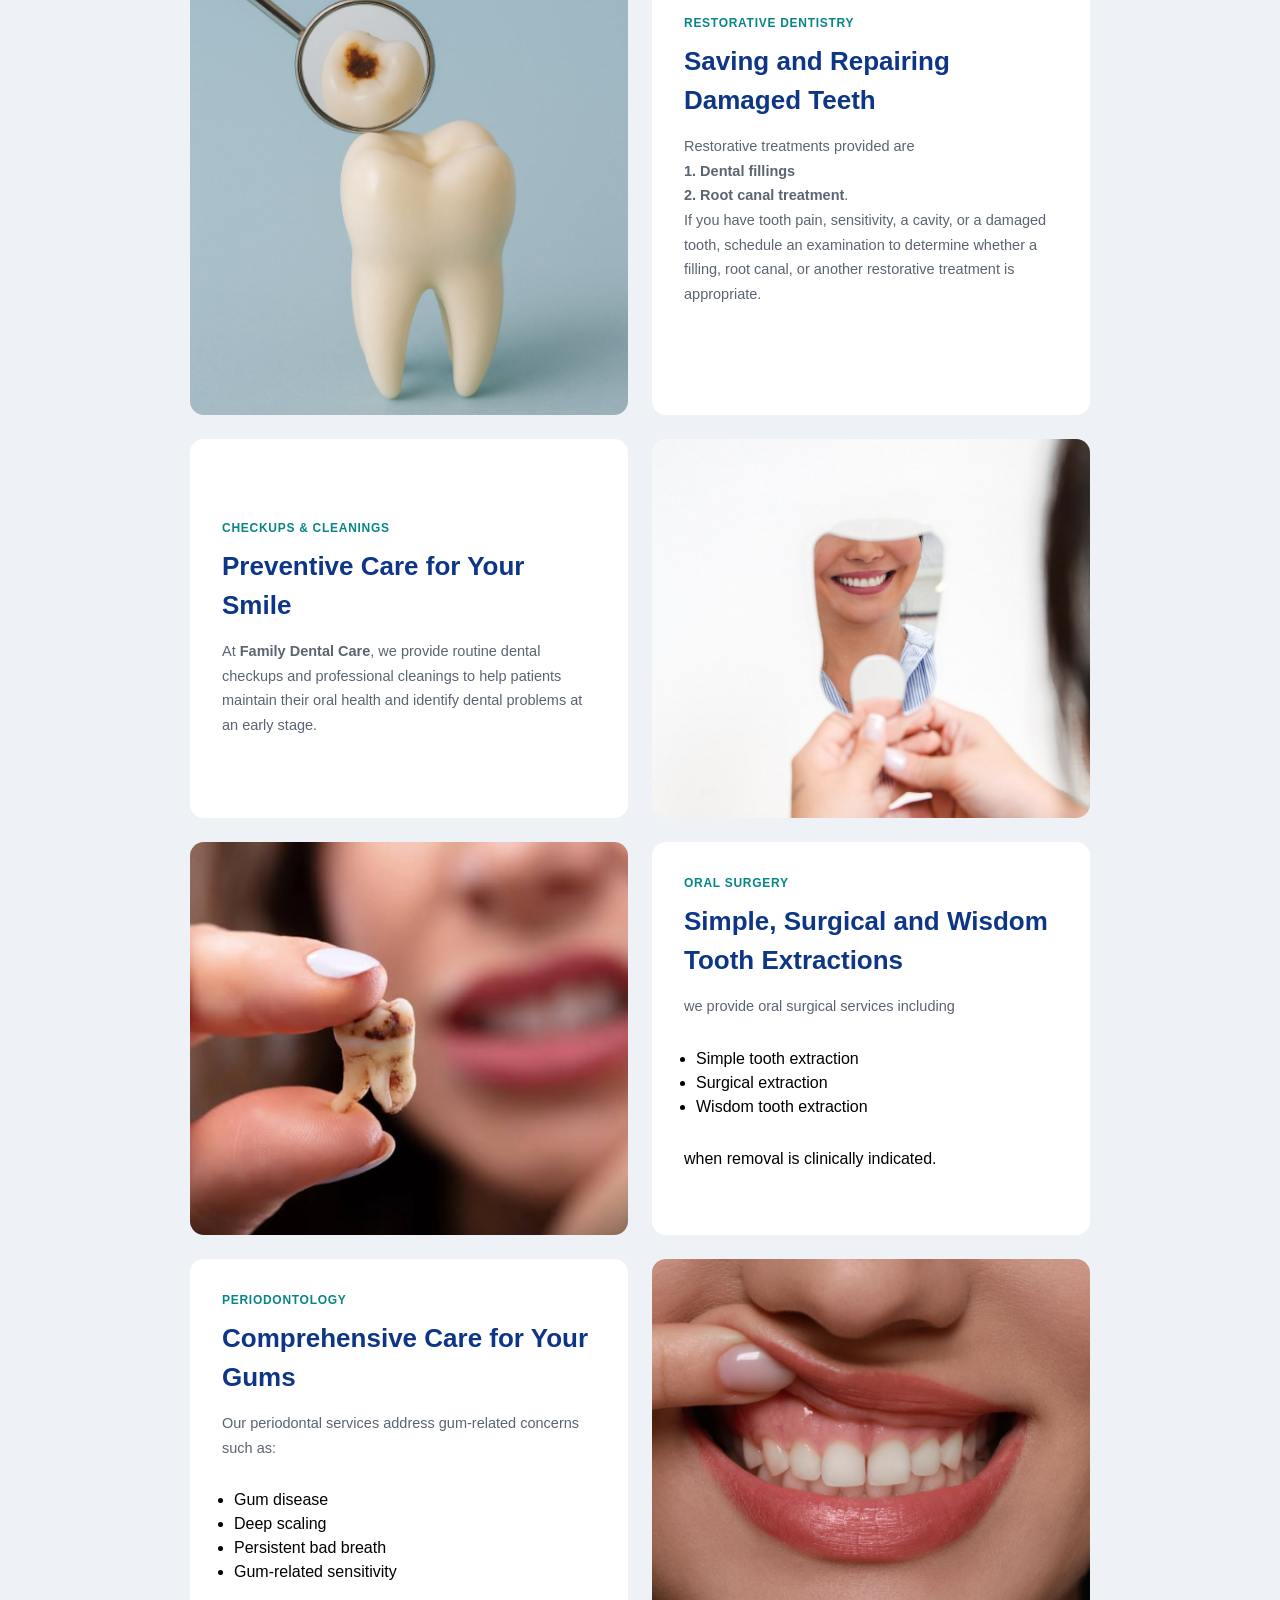
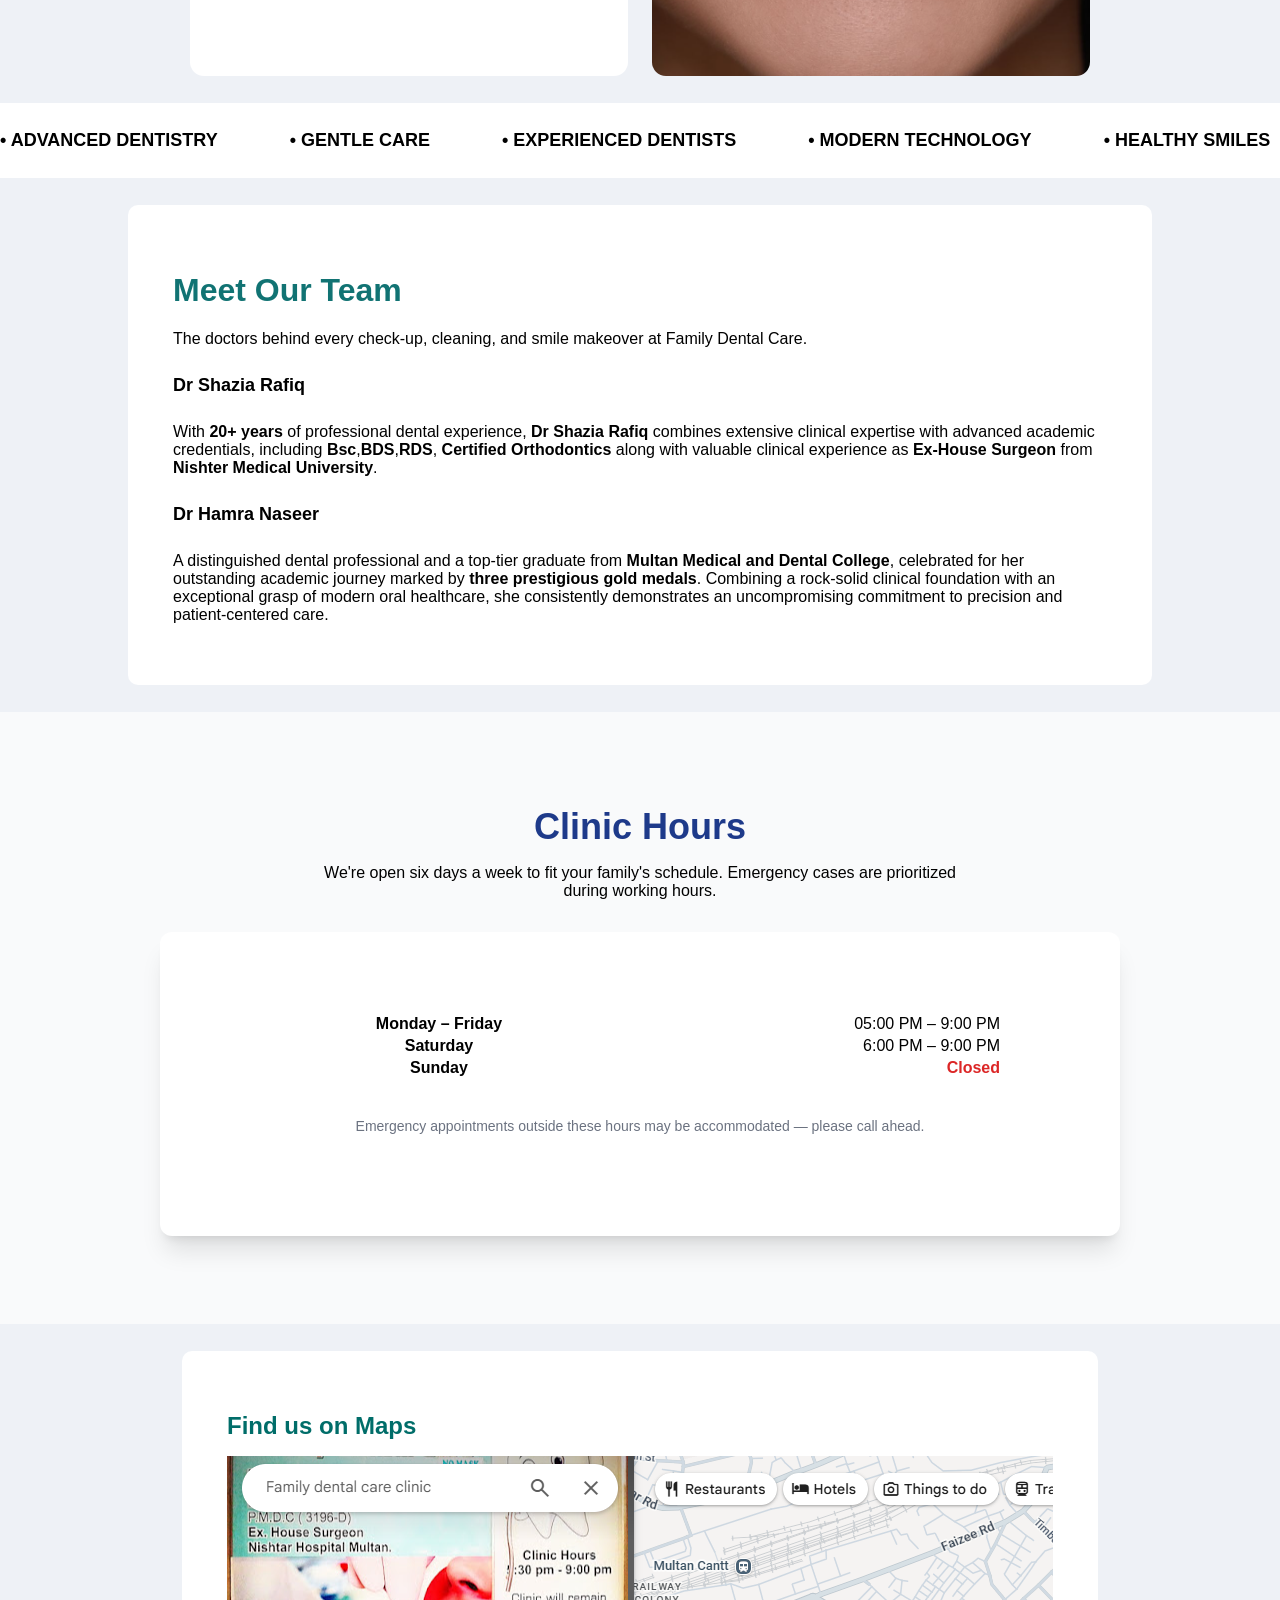
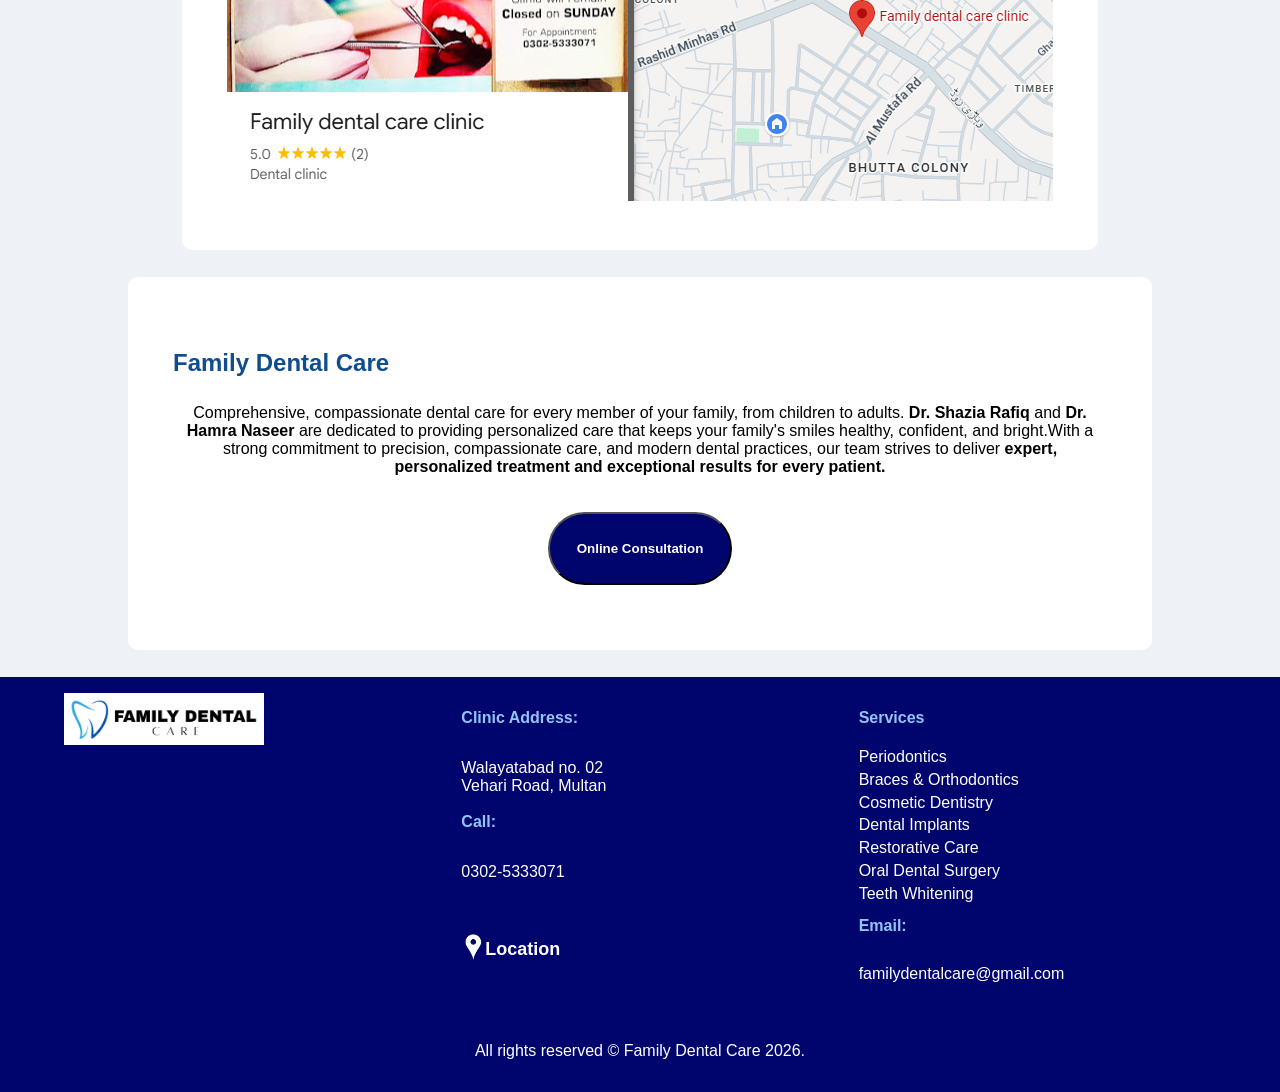
==== commit 842a204d: "Update index.html" ====
--- a/index.html
+++ b/index.html
@@ -345,7 +345,7 @@
   <div class="abt-container">
     <div class="abt-main">
       <h1>Find us on Maps</h1>
-      <a href="https://maps.app.goo.gl/AxT38SVVfzYdSJmu5"><img src="maps.png" alt="location"></a>
+      <a href="https://maps.app.goo.gl/AxT38SVVfzYdSJmu5"><img src="images/maps.png" alt="location"></a>
     </div>
   </div>
 </main>
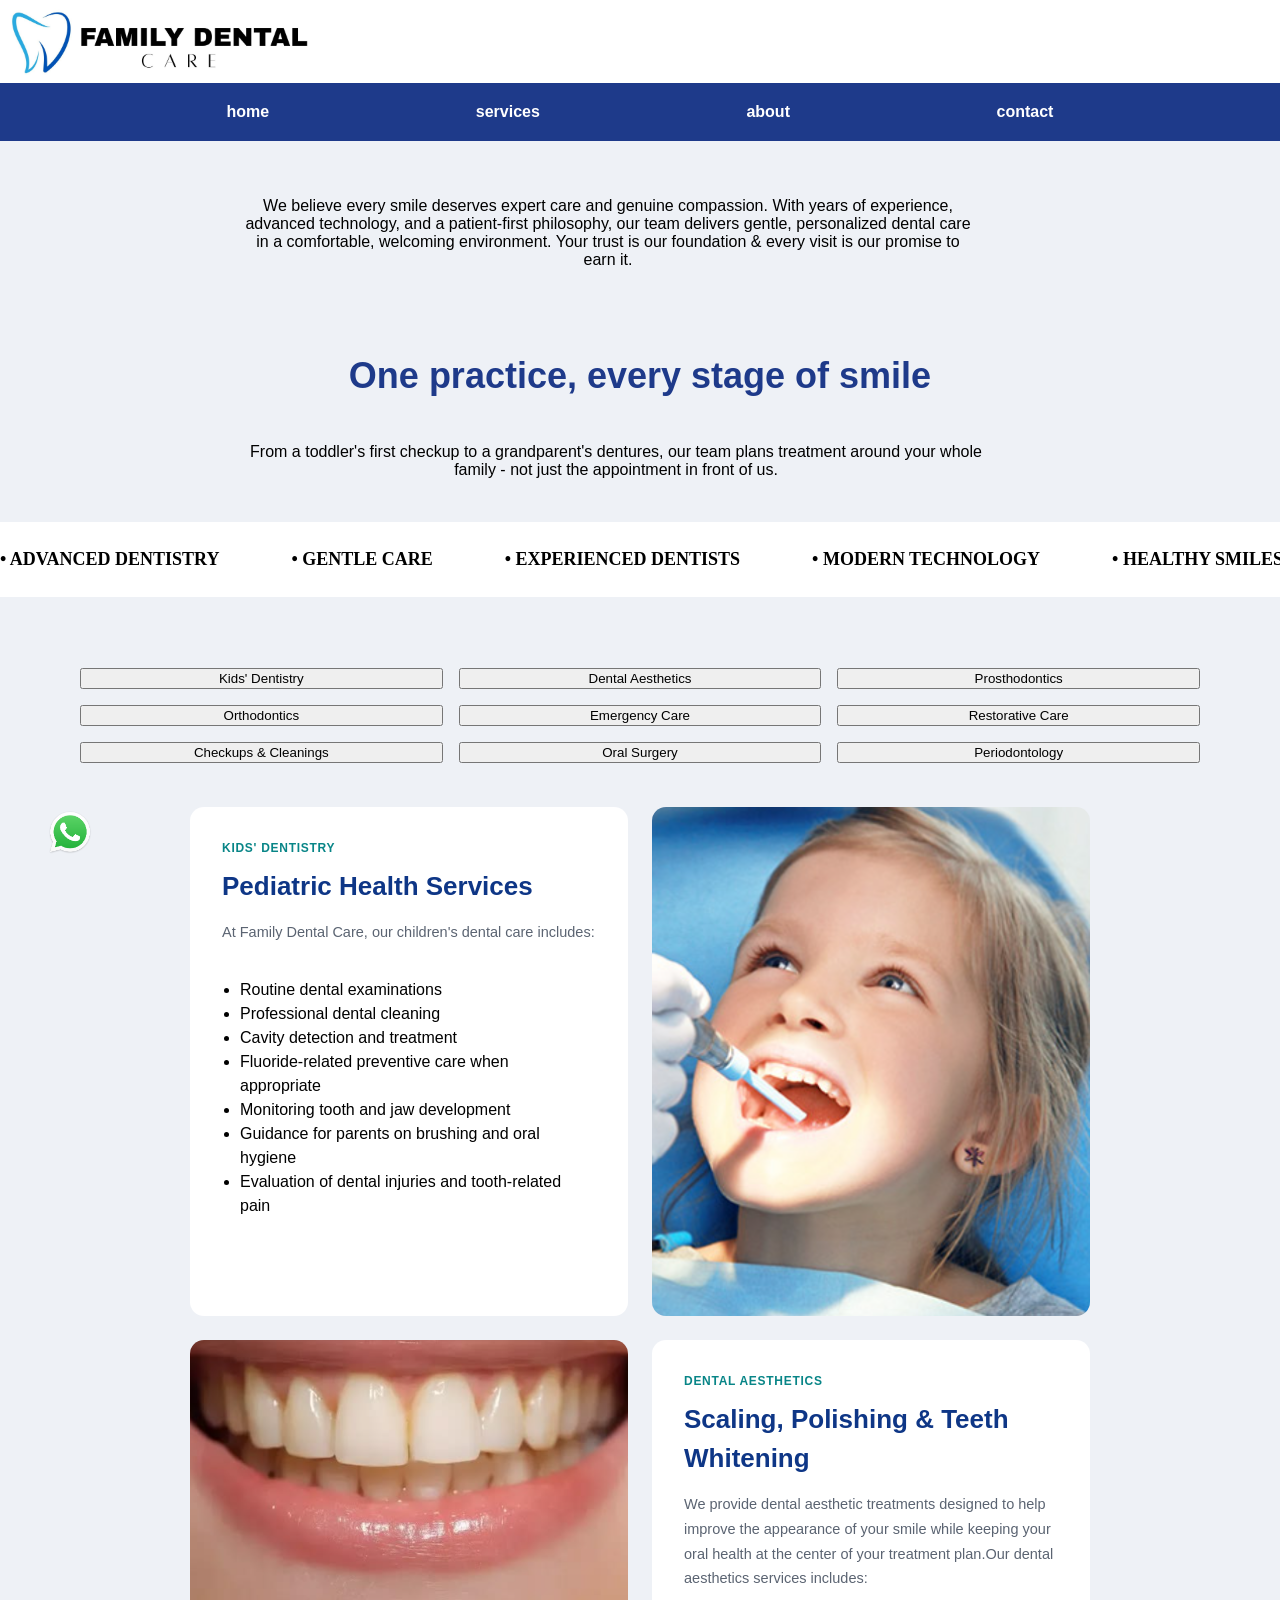
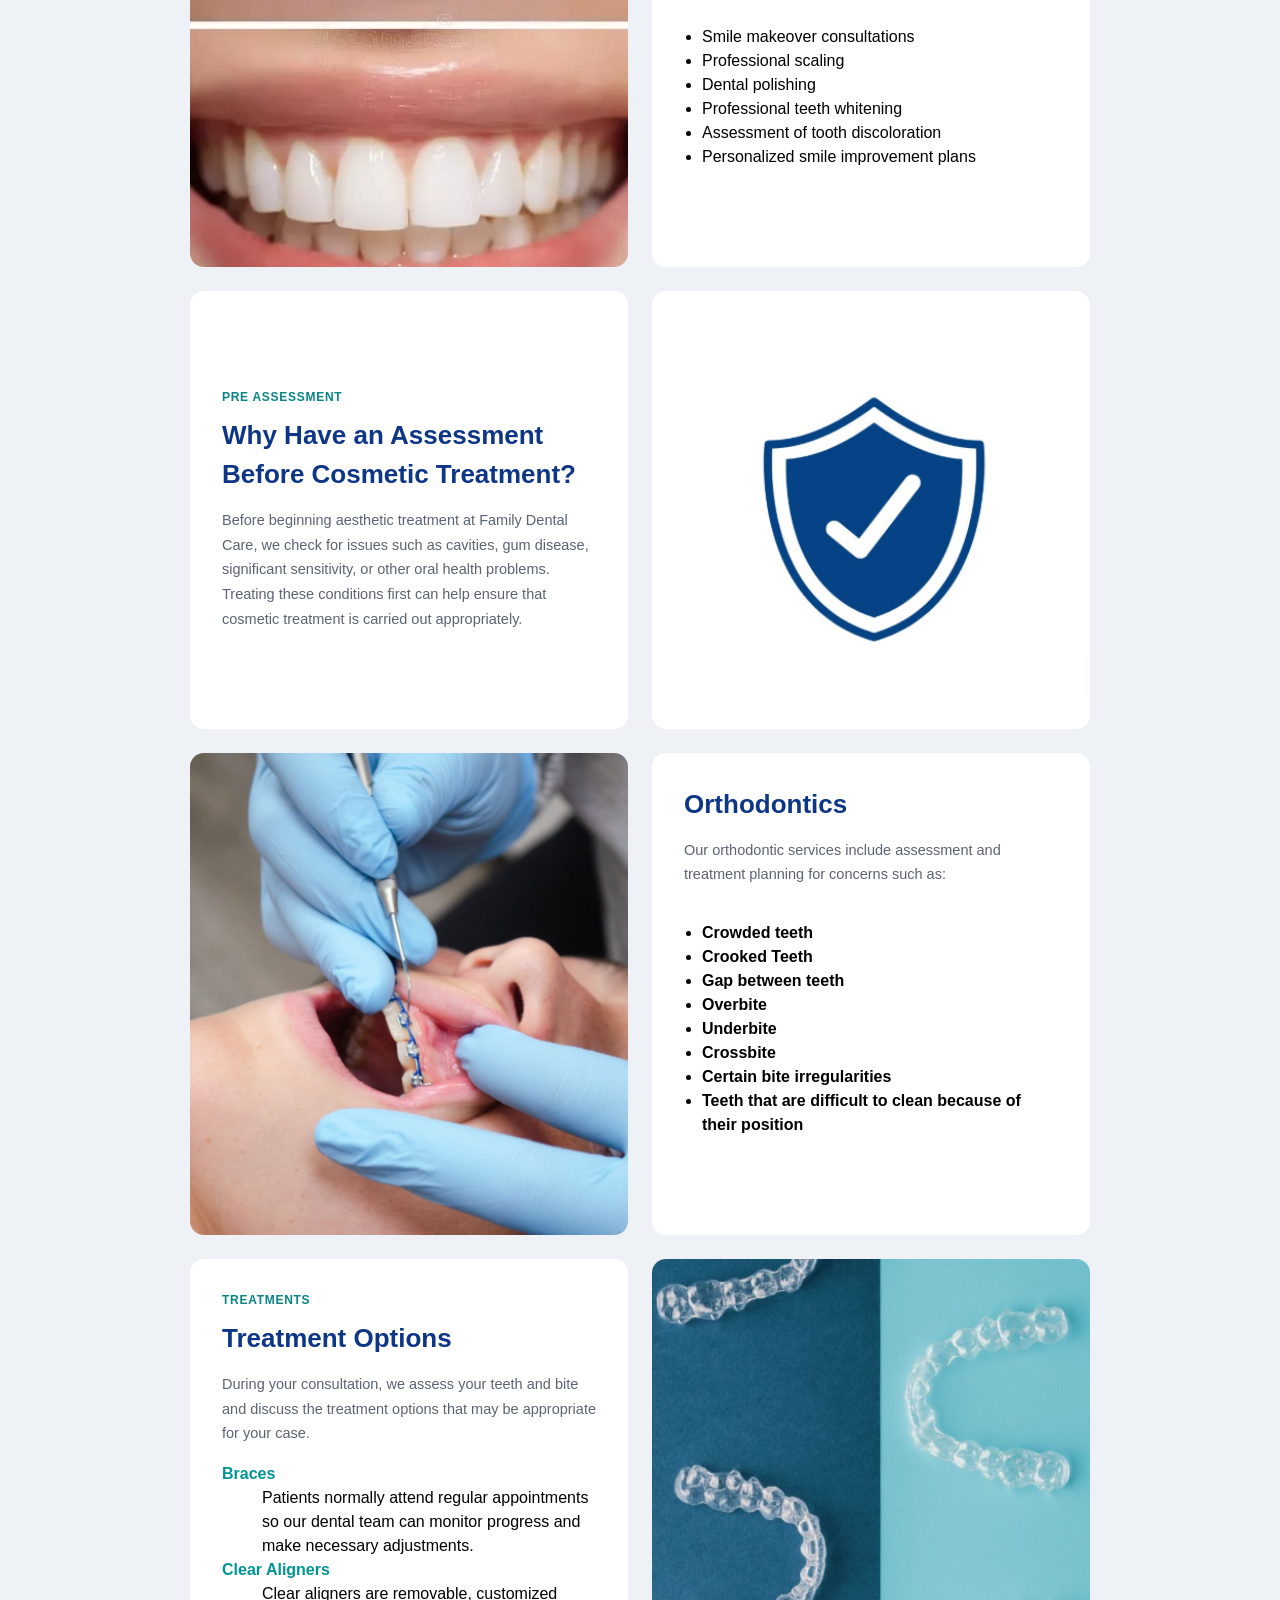
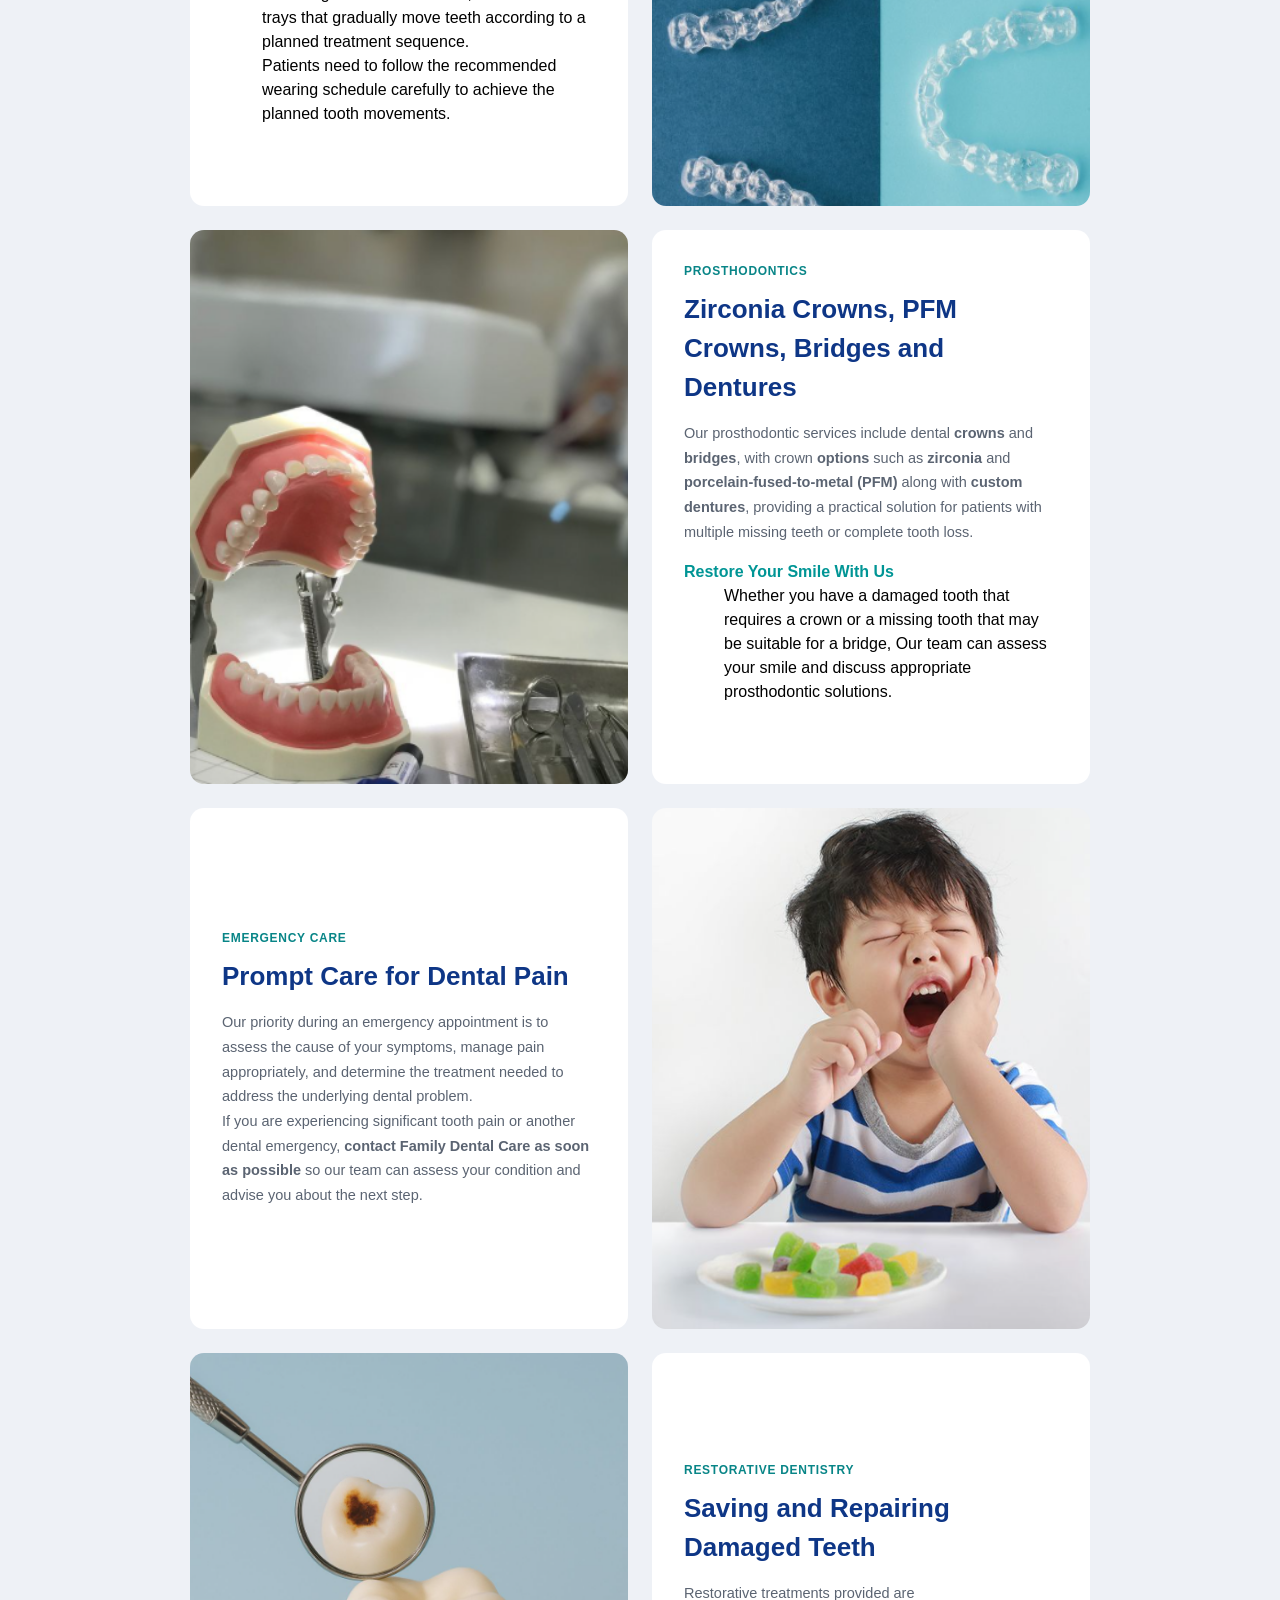
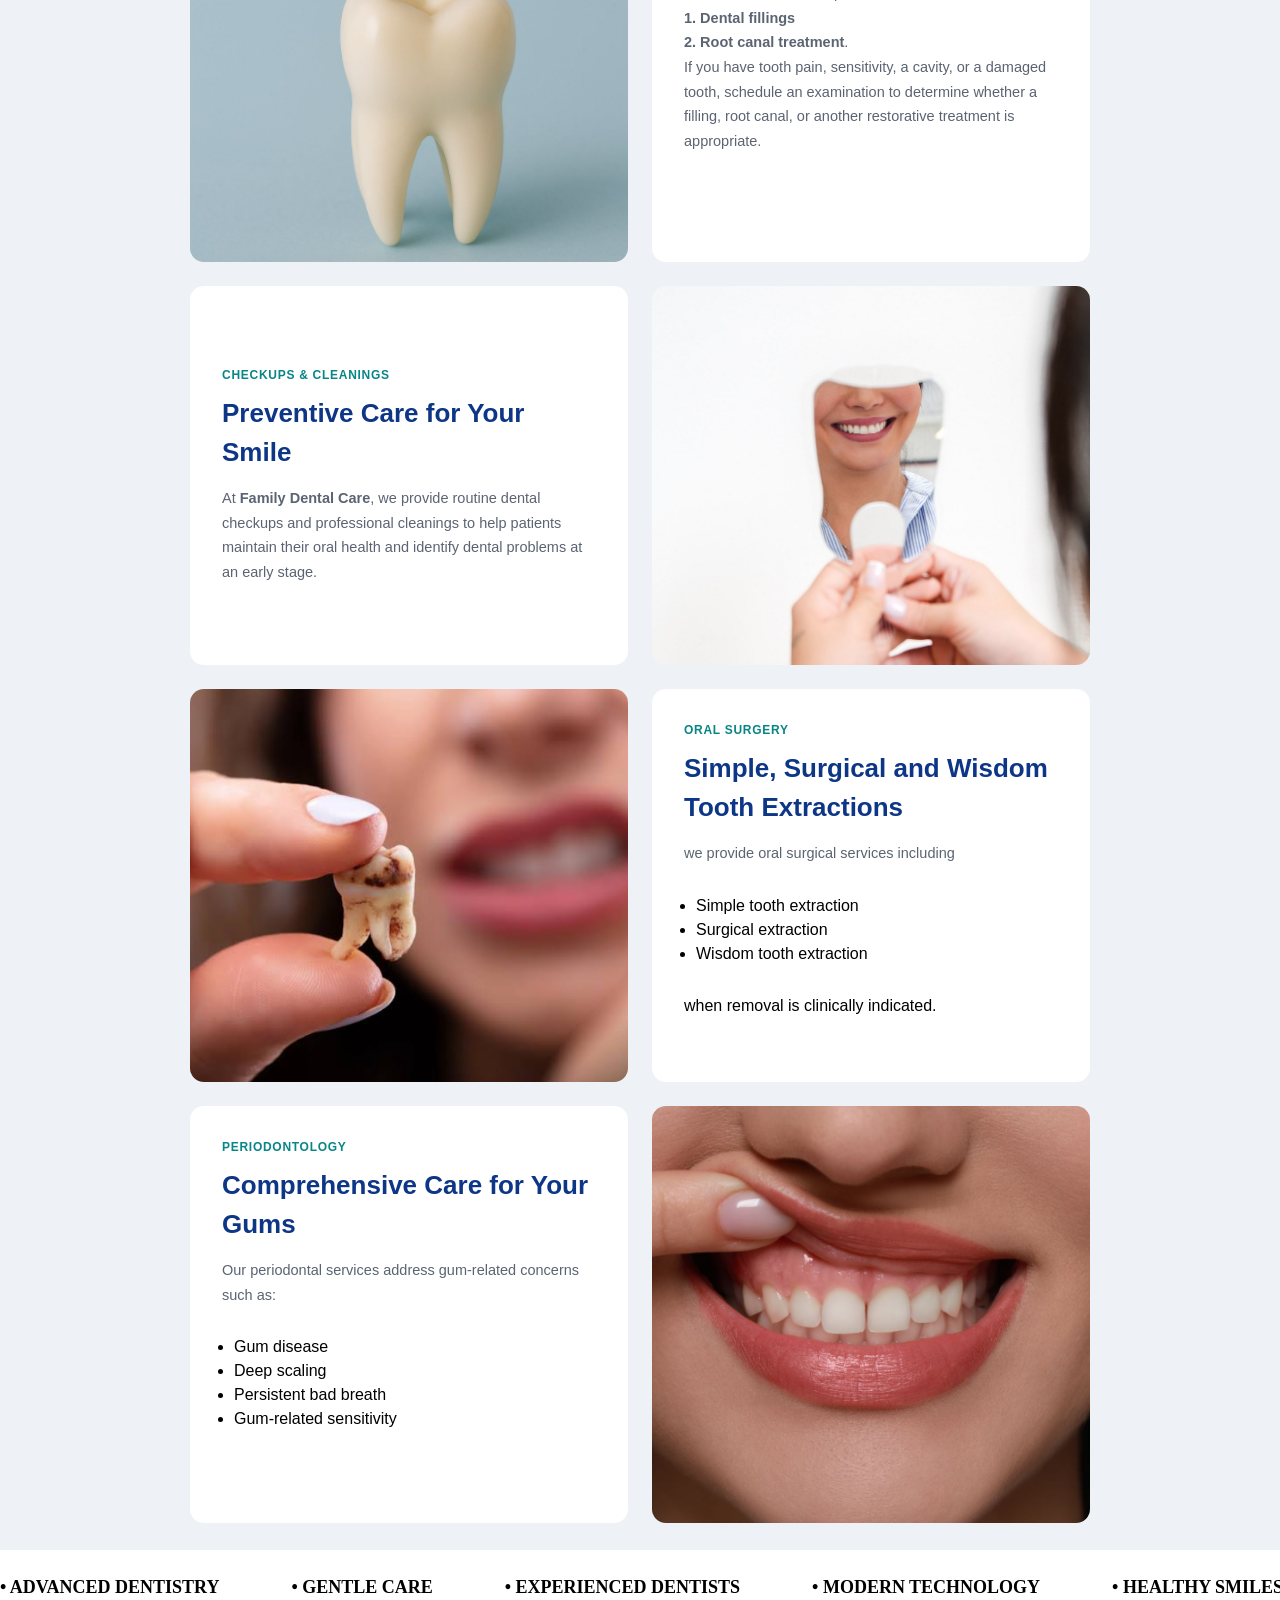
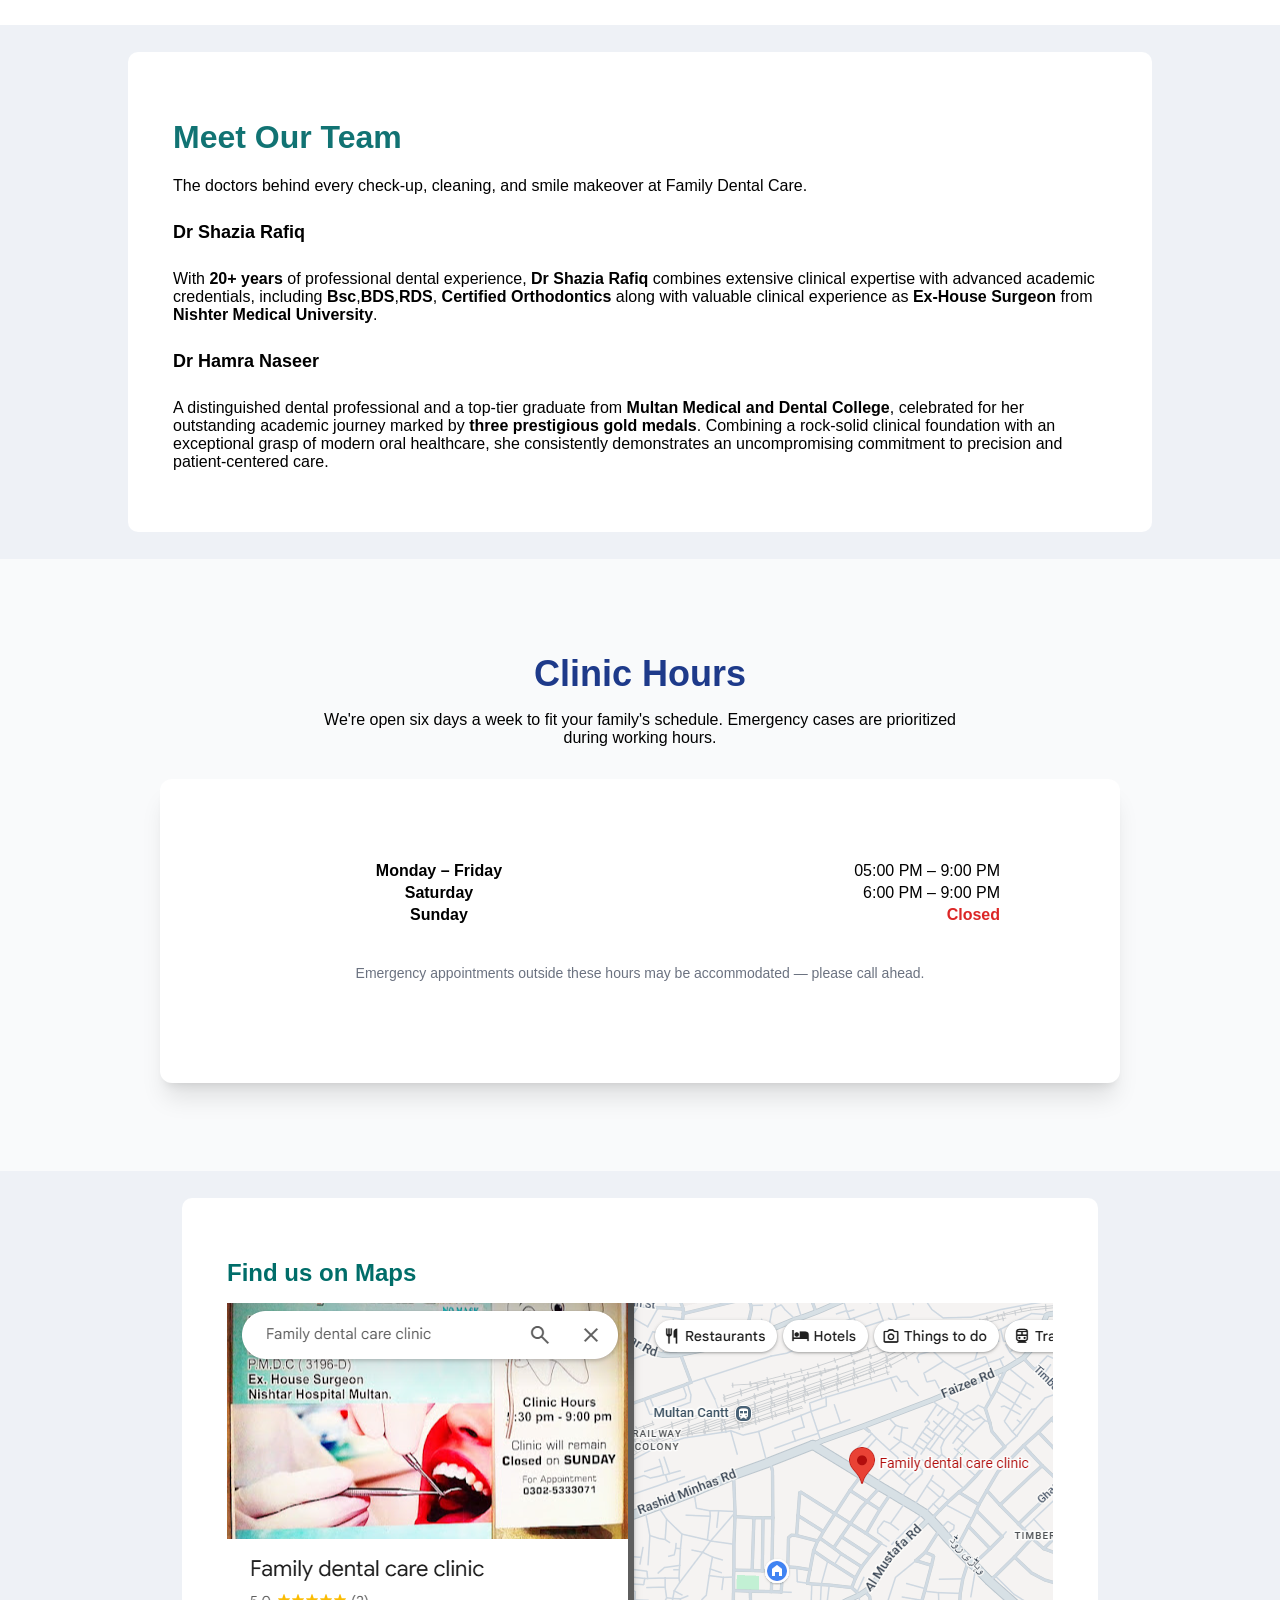
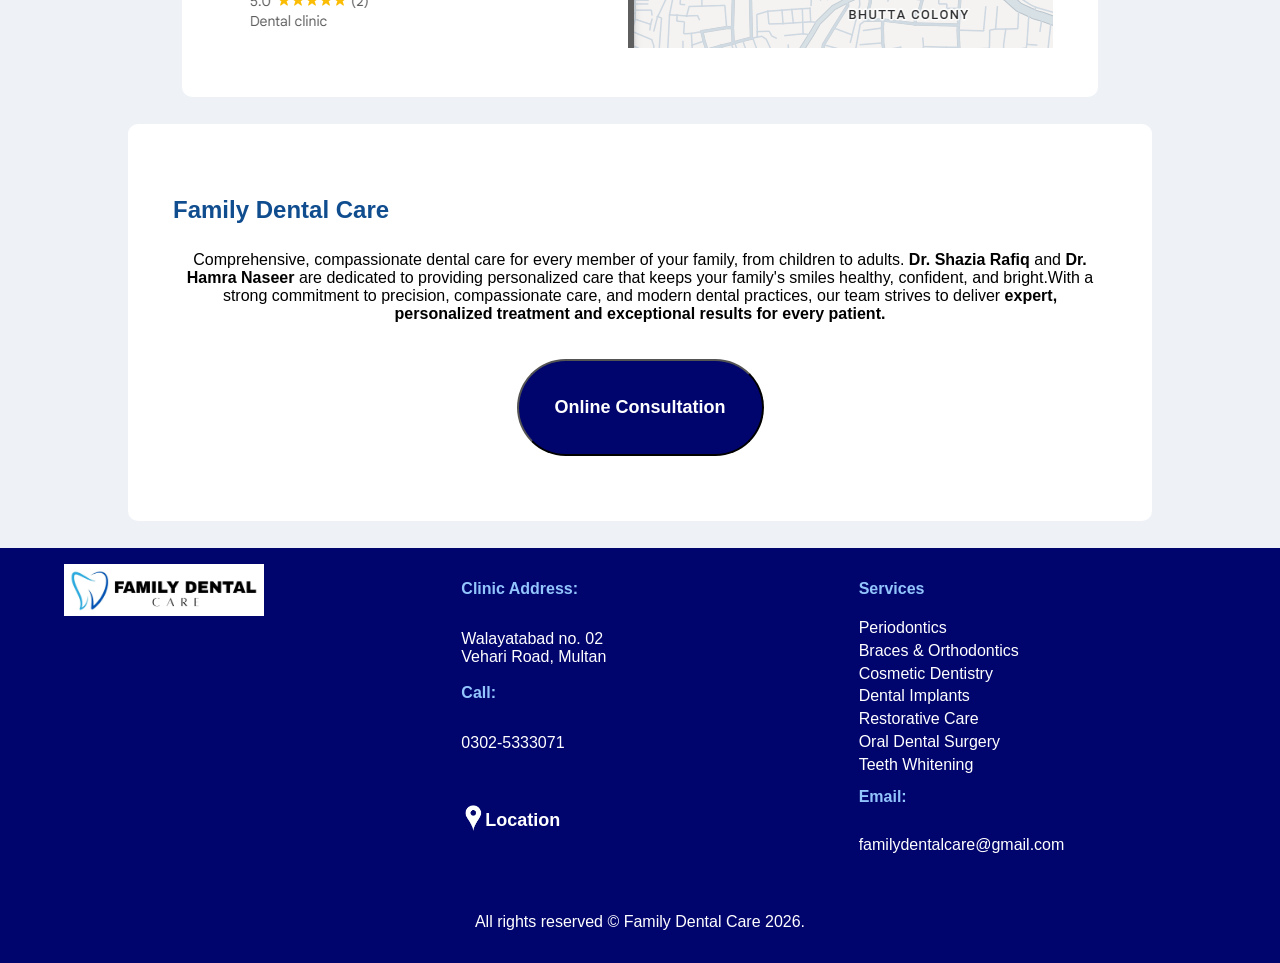
==== commit da7296c9: "Update index.html" ====
--- a/index.html
+++ b/index.html
@@ -66,15 +66,15 @@
         
 <section class="services-nav">
     <div class="services-grid">
-        <span><a href="#pedDen" > Kids' Dentistry </a></span>
-        <span><a href="#DenAes">Dental Aesthetics</a></span>
-        <span> <a href="#prostho">Prosthodontics</a> </span>
-        <span><a href="#ortho">Orthdontics</a></span>
-        <span><a href="#emcare">Emergency Care</a></span>
-        <span ><a href="#rescare">Restorative Care</a></span>
-        <span ><a href="#clean">Checkups & Cleanings</a></span>
-        <span><a href="#oral">Oral Surgery</a></span>
-        <span ><a href="#perio">Periodontology</a></span>
+        <button class="span" data-target="pedDen">Kids' Dentistry</button>
+        <button class="span" data-target="DenAes">Dental Aesthetics</button>
+        <button class="span" data-target="prostho">Prosthodontics</button>
+        <button class="span" data-target="ortho">Orthodontics</button>
+        <button class="span" data-target="emcare">Emergency Care</button>
+        <button class="span" data-target="rescare">Restorative Care</button>
+        <button class="span" data-target="clean">Checkups & Cleanings</button>
+        <button class="span" data-target="oral">Oral Surgery</button>
+        <button class="span" data-target="perio">Periodontology</button>
     </div>
 </section>
     </section>
--- a/input.css
+++ b/input.css
@@ -13,16 +13,17 @@
   }
 }
 html {
-    scroll-behavior: smooth;
-}
+    scroll-behavior:smooth;
+  }
 #consult{
   background-color: #00056d;
   color:white;
-  padding:3vmin;
-  font-weight:bold;
+  padding:4vmin;
+  font-weight:bolder;
+  font-size:large;
   border-radius:20vmin;
-  @media(width <= 500px){
-    padding:1.5vmin;
+  @media(width <= 600px){
+    padding:6vmin;
   }
 }
 #consult:hover{
@@ -102,7 +103,6 @@
     --coral: #FF8A65;
     --paper: #F4F8F6;
 
-    /* colors formerly supplied by Tailwind utility classes */
     --blue-900: #1e3a8a;
     --blue-300: #93c5fd;
     --gray-50: #f9fafb;
@@ -110,16 +110,22 @@
     --gray-500: #6b7280;
     --red-600: #dc2626;
   }
-
-  *{ box-sizing: border-box; }
+*,
+*::before,
+*::after {
+  box-sizing: border-box;
+}
+
+html, body {
+  overflow-x: hidden;
+  max-width: 100%;
+}
 
   body{
-    margin: 0;
-    background: var(--bg);
+    margin:0;
+    background-color: var(--bg);
     font-family: 'Segoe UI', Arial, sans-serif;
-    
-  }
-
+  }
   .blog-grid{
     max-width: 900px;
     margin: 0 auto;
@@ -227,6 +233,7 @@
     display:flex;
     gap: 8vmin;
     animation:scroll 20s linear infinite;
+    font-family:'Times New Roman';
     @media(screen <= 900px){
       padding:4vmin;
       font-weight: bold;
@@ -278,7 +285,7 @@
   }
   .abt-main {
     @media(width <= 900px){
-      padding:4vmin;
+      padding:3rem;
     }
   }
   .abt-main h2 {
@@ -334,11 +341,6 @@
     transition: 0.5s;
    }
 
-/* ===================================================================
-   Rules converted from Tailwind utility classes (kept out of the
-   sections above so the original hand-written CSS stays untouched)
-   =================================================================== */
-
 .font-bold {
   font-weight: 700;
 }
@@ -382,6 +384,9 @@
   padding-inline: 1.25rem;
   padding-block: 1.25rem;
   text-align: center;
+   @media(width <= 600px){
+    padding-inline:2vmin;
+  }
 }
 
 .stage-heading-wrap {
@@ -399,7 +404,10 @@
 }
 
 .stage-text-wrap {
-  padding-inline: 5rem;
+  padding-inline: 12rem;
+  @media(width <= 600px){
+    padding-inline:2vmin;
+  }
 }
 
 .stage-text {
@@ -567,8 +575,6 @@
   text-align: center;
 }
 
-/* Responsive breakpoints (md = 768px, xs = 480px) matching the
-   original Tailwind md:/xs: variants */
 
 @media (min-width: 480px) {
   .services-grid {
@@ -599,10 +605,6 @@
     padding-inline: 2.5rem;
   }
 
-  .stage-text-wrap {
-    padding-inline: 12.5rem;
-  }
-
   .services-nav {
     padding-inline: 2.5rem;
     padding-block: 0.25rem;
@@ -636,7 +638,7 @@
 .whatsapp {
   position:fixed;
   bottom:30px;
-  left:10px;
+  left:1.5vmin;
   z-index:999;
 }
 #wa-logo {
